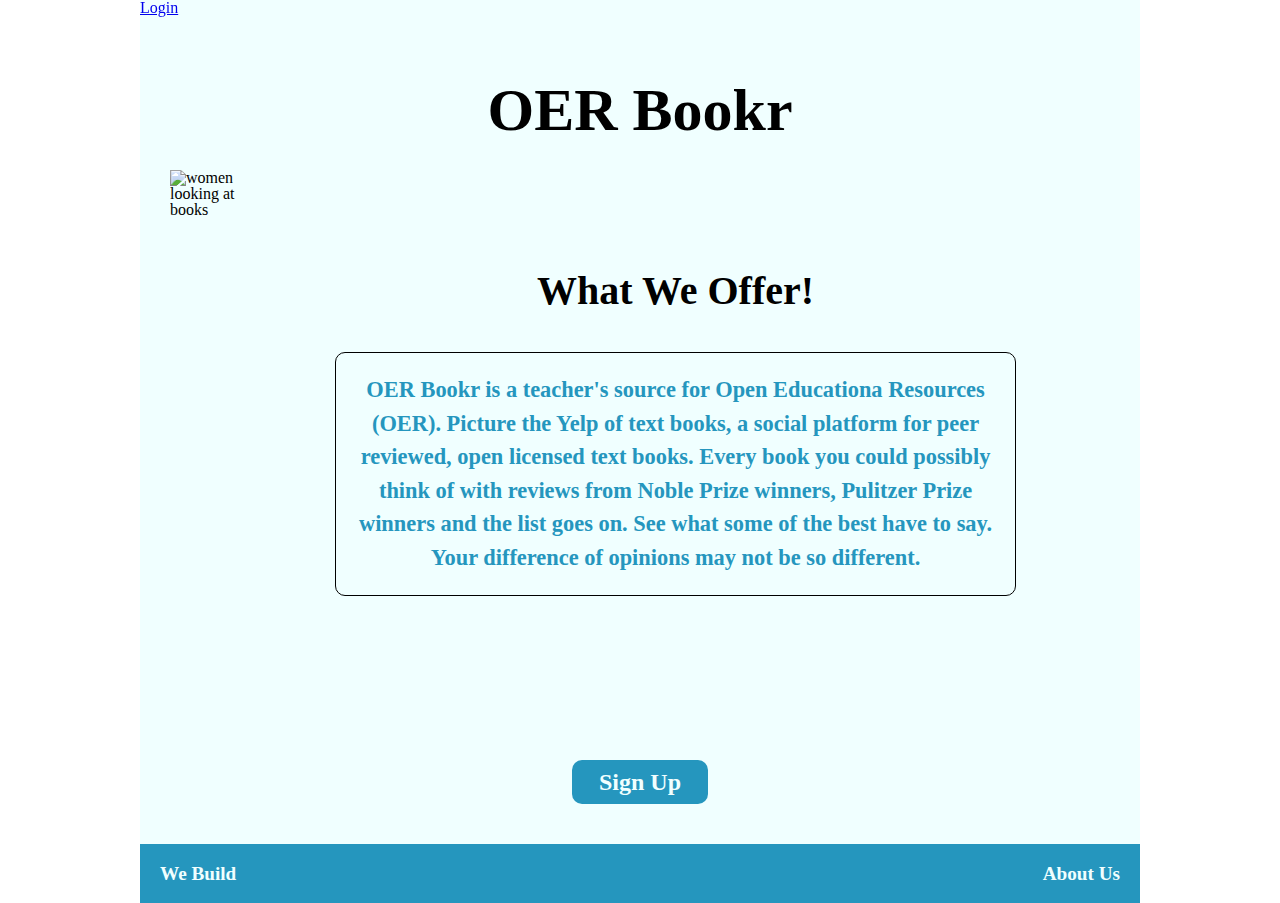
==== index.html @ d89cefd3 "changed h1 name" ====
<!DOCTYPE html>

<html>
  <head>
    <title>OER for Teachers</title>
    <meta name="viewport" content="width=device-width, initial-scale=1.0" />
    <link rel="stylesheet" href="/index.css" />
    <script src="./index.js" async></script>
  </head>
  <body>
    <div class="container">
      <header>
          <a href="https://determined-leakey-71b016.netlify.com/">Login</a>
      </header>

      <section class="topsection">
        <div>
          <h1>OER Bookr</h1>
        </div>
        <div class="content">
          <img class="logo" src="images/womenInLibrary.jpg" alt="women looking at books" />
          <div>
            <h2>What We Offer!</h2>
            <p>
                OER Bookr is a teacher's source for Open Educationa Resources
                (OER). Picture the Yelp of text books, a social platform for peer
                reviewed, open licensed text books. Every book you could possibly think of with reviews from Noble Prize winners, Pulitzer Prize winners and the list goes on. See what some of
                the best have to say. Your difference of opinions may not be so
                different.
            </p>
          </div>
        </div>
      </section>

      <div class="login">
        <a href="https://determined-leakey-71b016.netlify.com/">Sign Up</a>
      </div>

      <footer>
        <p>We Build</p>
        <a href="about.html">About Us</a>
      </footer>
    </div>
  </body>
</html>
---- index.css ----
/* Styles */
/* http://meyerweb.com/eric/tools/css/reset/ 
   v2.0 | 20110126
   License: none (public domain)
*/

html, body, div, span, applet, object, iframe,
h1, h2, h3, h4, h5, h6, p, blockquote, pre,
a, abbr, acronym, address, big, cite, code,
del, dfn, em, img, ins, kbd, q, s, samp,
small, strike, strong, sub, sup, tt, var,
b, u, i, center,
dl, dt, dd, ol, ul, li,
fieldset, form, label, legend,
table, caption, tbody, tfoot, thead, tr, th, td,
article, aside, canvas, details, embed, 
figure, figcaption, footer, header, hgroup, 
menu, nav, output, ruby, section, summary,
time, mark, audio, video {
	margin: 0;
	padding: 0;
	border: 0;
	font-size: 100%;
	font: inherit;
	vertical-align: baseline;
}
/* HTML5 display-role reset for older browsers */
article, aside, details, figcaption, figure, 
footer, header, hgroup, menu, nav, section {
	display: block;
}
body {
	line-height: 1;
}
ol, ul {
	list-style: none;
}
blockquote, q {
	quotes: none;
}
blockquote:before, blockquote:after,
q:before, q:after {
	content: '';
	content: none;
}
table {
	border-collapse: collapse;
	border-spacing: 0;
}

* {
  box-sizing: border-box;
  font-family: 'Oswald', sans-serif;
}
body {
  background: url(/images/booksReader.jpg);
  background-size: cover;
}

/* Landing page */

.container {
  width: 1000px;
  margin: 0 auto;
  background: #f0ffff;
}
header {
  width: 1000px;
  background: #f0ffff;
  position: fixed;
  z-index: 1;
}
.menu {
  display: flex;
  justify-content: center;
  background: #2596be;
}
.menu a {
  color: #f0ffff;
  text-decoration: none;
  font-size: 2rem;
  padding: 1.5% 0;
}
.container h1 {
  padding-top: 8%;
  text-align: center;
  font-size: 3.75rem;
  font-weight: bold;
}
.logo {
  width: 65%;
}
.content {
  display: flex;
  padding: 3%;
}
.content img {
  width: 40%;
}
.content div {
  padding: 10%;
}
.content div h2 {
  padding: 1%;
  font-size: 2.5rem;
  font-weight: bold;
  text-align: center;
  margin-bottom: 5%;
}
.content p {
  text-align: center;
  font-size: 1.4rem;
  font-weight: bold;
  line-height: 1.5;
  color: #2596be;
  border: 1px solid black;
  border-radius: 10px;
  padding: 3%;
}
.login {
  text-align: center;
  margin: 5%;
  font-size: 1.5rem;
  font-weight: bold;
}
.login a {
  color: #f0ffff;
  background: #2596be;
  text-decoration: none;
  border-radius: 10px;
  padding: 1% 3%;
  margin: 0 auto;
}
.login a:hover {
  background: #f0ffff;
  color: #2596be;
  border: 1px solid black;
}
footer {
  background: #2596be;
  padding: 2%;
  display: flex;
  justify-content: space-between;
  font-size: 1.2rem;
}
footer p {
  font-weight: bold;
  color: #f0ffff;
}
footer a {
  text-decoration: none;
  color: #f0ffff;
  font-weight: bold;
}

/* About page */

.contain {
  width: 1000px;
  margin: 0 auto;
  background: #f0ffff;
  opacity: 0.85;
}

.contain h1 {
  text-align: center;
}

.cont {
  display: flex;
  align-items: center;
  height: 87vh;
}

.team {
  display: flex;
  text-align: center;
  flex-direction: column;
  margin: 20px auto;
}

.team h2 {
  padding: 10px;
}

.team img {
  margin: 0 auto;
  width: 70px;
  height: 70px;
}

.team a {
  margin-top: 10px;
  text-decoration: none;
}

.contain footer a {
  padding: 10px;
  margin: 0 20px;
  font-weight: bold;
  color: #43d9b8;
  text-decoration: none;
}

/* media query */

@media (max-width: 748px) {
  /* Landing Page */
  .container {
    width: 100%;
    height: 100vh;
    margin: 0 auto;
  }

  header {
    width: 96%;
    color: black;
  }

  header nav {
    color: #43d9b8;
    text-decoration: none;
    position: fixed;
    top: 0;
    width: 100%;
  }

  .logo {
    margin-left: 70px;
  }

  .content {
    padding: 10px;
  }

  .content p {
    padding: 10px;
  }

  .login {
    margin: 10px;
  }

  .content a {
    border: 1px solid black;
  }

  footer {
    display: flex;
    justify-content: space-around;
    padding: 10px;
    margin-top: 30px;
  }

  /* About page */
  .contain {
    width: 100%;
    margin: 0 auto;
  }

  .contain h1 {
    padding-top: 20px;
  }

  .contain footer {
    background: black;
    display: flex;
  }

  .contain footer a {
    padding: 10px;
    margin: 0 20px;
    font-weight: bold;
    color: #43d9b8;
    text-decoration: none;
  }
}
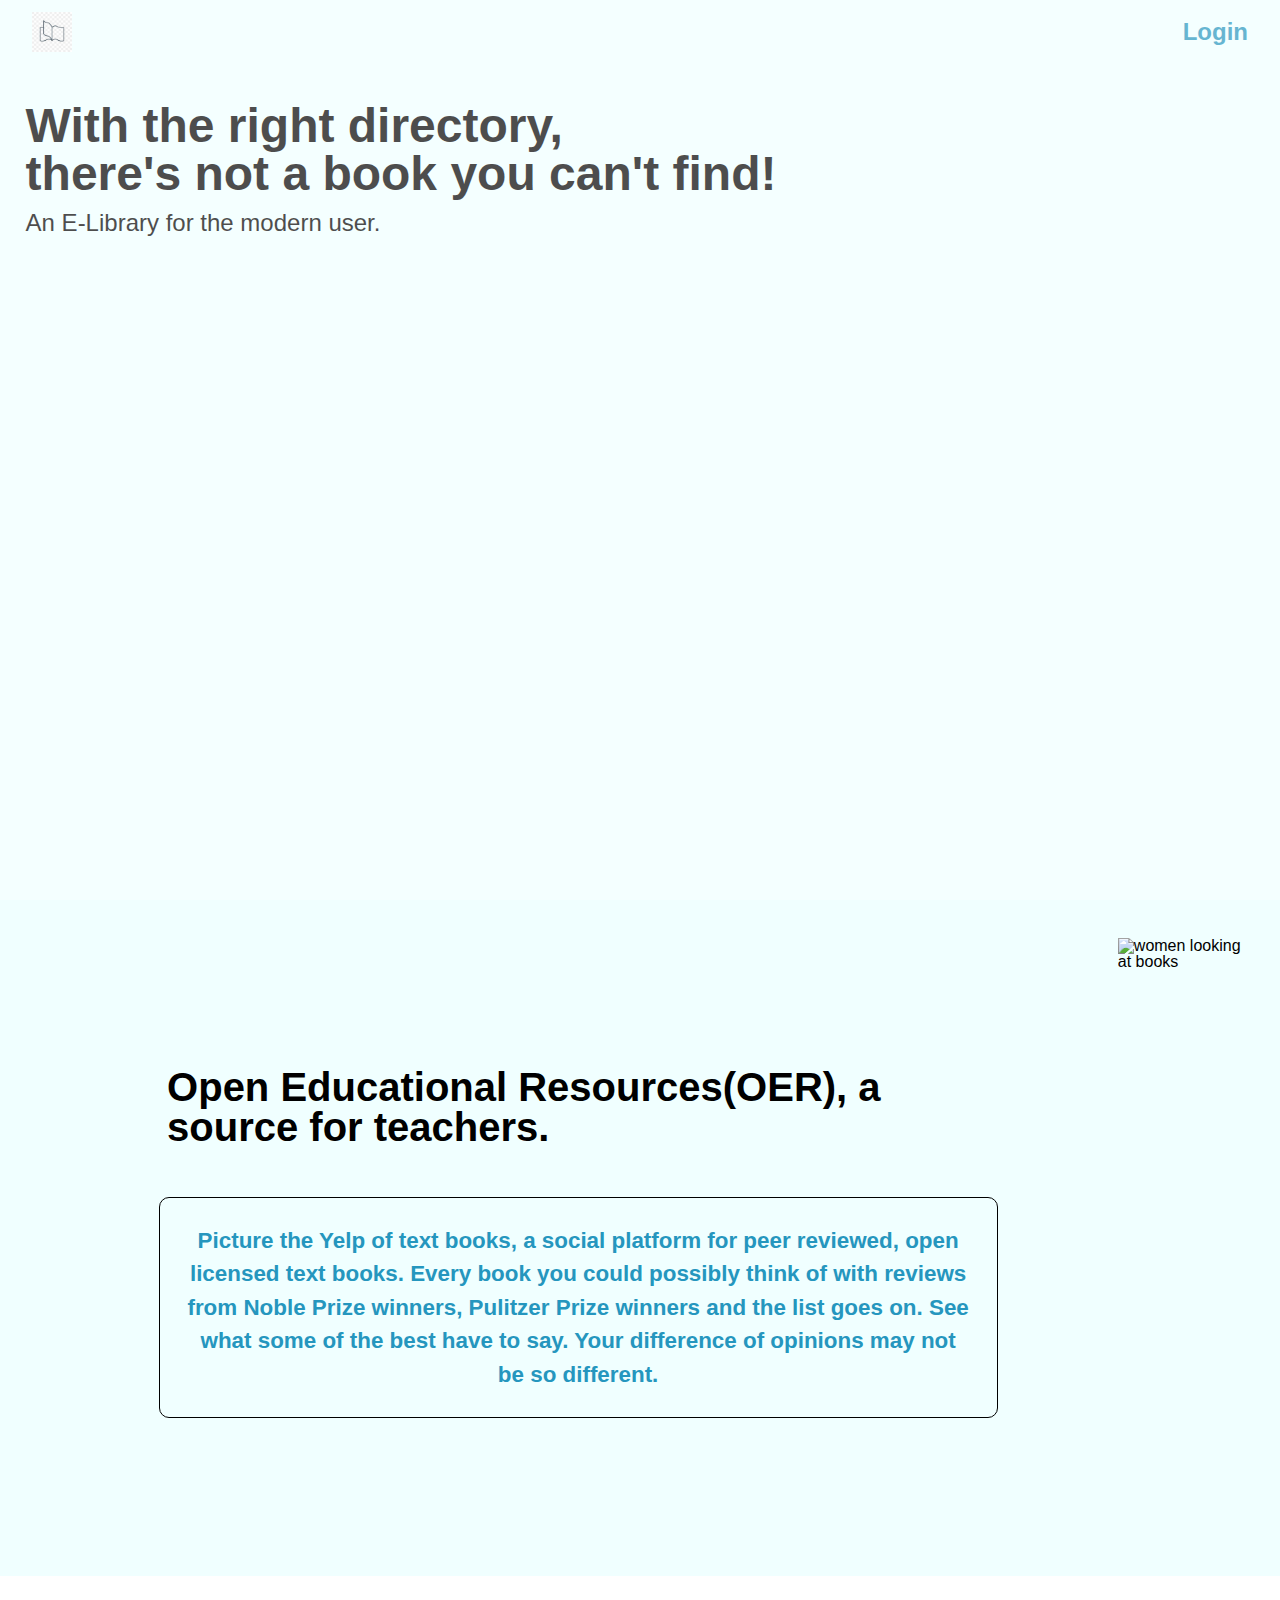
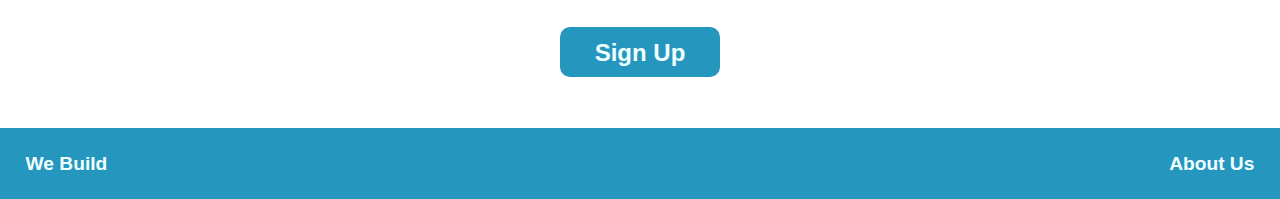
==== commit 1d778c4e: "redesigned nav/header" ====
--- a/index.html
+++ b/index.html
@@ -10,25 +10,36 @@
   <body>
     <div class="container">
       <header>
+        <nav>
+          <img src="/images/bookr.jpeg" alt="pages of a book" />
           <a href="https://determined-leakey-71b016.netlify.com/">Login</a>
+        </nav>
+        <div>
+          <h1>
+            With the right directory,<br />
+            there's not a book you can't find!
+          </h1>
+          <p>An E-Library for the modern user.</p>
+        </div>
       </header>
 
       <section class="topsection">
-        <div>
-          <h1>OER Bookr</h1>
-        </div>
         <div class="content">
-          <img class="logo" src="images/womenInLibrary.jpg" alt="women looking at books" />
           <div>
-            <h2>What We Offer!</h2>
+            <h2>Open Educational Resources(OER), a source for teachers.</h2>
             <p>
-                OER Bookr is a teacher's source for Open Educationa Resources
-                (OER). Picture the Yelp of text books, a social platform for peer
-                reviewed, open licensed text books. Every book you could possibly think of with reviews from Noble Prize winners, Pulitzer Prize winners and the list goes on. See what some of
-                the best have to say. Your difference of opinions may not be so
-                different.
+              Picture the Yelp of text books, a social platform for peer
+              reviewed, open licensed text books. Every book you could possibly
+              think of with reviews from Noble Prize winners, Pulitzer Prize
+              winners and the list goes on. See what some of the best have to
+              say. Your difference of opinions may not be so different.
             </p>
           </div>
+          <img
+            class="logo"
+            src="images/womenInLibrary.jpg"
+            alt="women looking at books"
+          />
         </div>
       </section>
 
--- a/index.css
+++ b/index.css
@@ -4,88 +4,192 @@
    License: none (public domain)
 */
 
-html, body, div, span, applet, object, iframe,
-h1, h2, h3, h4, h5, h6, p, blockquote, pre,
-a, abbr, acronym, address, big, cite, code,
-del, dfn, em, img, ins, kbd, q, s, samp,
-small, strike, strong, sub, sup, tt, var,
-b, u, i, center,
-dl, dt, dd, ol, ul, li,
-fieldset, form, label, legend,
-table, caption, tbody, tfoot, thead, tr, th, td,
-article, aside, canvas, details, embed, 
-figure, figcaption, footer, header, hgroup, 
-menu, nav, output, ruby, section, summary,
-time, mark, audio, video {
-	margin: 0;
-	padding: 0;
-	border: 0;
-	font-size: 100%;
-	font: inherit;
-	vertical-align: baseline;
+html,
+body,
+div,
+span,
+applet,
+object,
+iframe,
+h1,
+h2,
+h3,
+h4,
+h5,
+h6,
+p,
+blockquote,
+pre,
+a,
+abbr,
+acronym,
+address,
+big,
+cite,
+code,
+del,
+dfn,
+em,
+img,
+ins,
+kbd,
+q,
+s,
+samp,
+small,
+strike,
+strong,
+sub,
+sup,
+tt,
+var,
+b,
+u,
+i,
+center,
+dl,
+dt,
+dd,
+ol,
+ul,
+li,
+fieldset,
+form,
+label,
+legend,
+table,
+caption,
+tbody,
+tfoot,
+thead,
+tr,
+th,
+td,
+article,
+aside,
+canvas,
+details,
+embed,
+figure,
+figcaption,
+footer,
+header,
+hgroup,
+menu,
+nav,
+output,
+ruby,
+section,
+summary,
+time,
+mark,
+audio,
+video {
+  margin: 0;
+  padding: 0;
+  border: 0;
+  font-size: 100%;
+  font: inherit;
+  vertical-align: baseline;
 }
 /* HTML5 display-role reset for older browsers */
-article, aside, details, figcaption, figure, 
-footer, header, hgroup, menu, nav, section {
-	display: block;
+article,
+aside,
+details,
+figcaption,
+figure,
+footer,
+header,
+hgroup,
+menu,
+nav,
+section {
+  display: block;
 }
 body {
-	line-height: 1;
-}
-ol, ul {
-	list-style: none;
-}
-blockquote, q {
-	quotes: none;
-}
-blockquote:before, blockquote:after,
-q:before, q:after {
-	content: '';
-	content: none;
+  line-height: 1;
+}
+ol,
+ul {
+  list-style: none;
+}
+blockquote,
+q {
+  quotes: none;
+}
+blockquote:before,
+blockquote:after,
+q:before,
+q:after {
+  content: "";
+  content: none;
 }
 table {
-	border-collapse: collapse;
-	border-spacing: 0;
+  border-collapse: collapse;
+  border-spacing: 0;
 }
 
 * {
   box-sizing: border-box;
-  font-family: 'Oswald', sans-serif;
 }
 body {
   background: url(/images/booksReader.jpg);
   background-size: cover;
+  /* Hides scrollbar */
+  -ms-overflow-style: none; /* IE and Edge */
+  scrollbar-width: none; /* Firefox */
+  font-family: "Oswald", sans-serif;
+}
+/* Hides scrollbar for Chrome/Safari/Edge */
+body::-webkit-scrollbar {
+  display: none;
 }
 
 /* Landing page */
 
 .container {
-  width: 1000px;
-  margin: 0 auto;
+  margin: 0 auto;
+}
+header {
+  height: 100vh;
   background: #f0ffff;
-}
-header {
-  width: 1000px;
-  background: #f0ffff;
+  opacity: 0.7;
+}
+header nav {
+  display: flex;
+  justify-content: space-between;
+  align-items: center;
+  width: 100%;
+  height: 4rem;
+  padding: 0 2rem;
   position: fixed;
   z-index: 1;
-}
-.menu {
-  display: flex;
-  justify-content: center;
-  background: #2596be;
-}
-.menu a {
-  color: #f0ffff;
-  text-decoration: none;
-  font-size: 2rem;
+  background-color: #f0ffff;
+}
+header h1 {
+  font-size: 3rem;
+  font-weight: bold;
+  padding-top: 8%;
+  padding-left: 2%;
+}
+header p {
+  font-size: 1.5rem;
+  padding-top: 1%;
+  padding-left: 2%;
+}
+header nav img {
+  height: 40px;
+}
+header nav a {
+  color: #2596be;
+  text-decoration: none;
+  font-size: 1.5rem;
   padding: 1.5% 0;
-}
-.container h1 {
-  padding-top: 8%;
-  text-align: center;
-  font-size: 3.75rem;
-  font-weight: bold;
+  font-weight: bold;
+}
+/* Top Section */
+.topsection {
+  background: #f0ffff;
 }
 .logo {
   width: 65%;
@@ -104,7 +208,6 @@
   padding: 1%;
   font-size: 2.5rem;
   font-weight: bold;
-  text-align: center;
   margin-bottom: 5%;
 }
 .content p {
@@ -159,119 +262,107 @@
   width: 1000px;
   margin: 0 auto;
   background: #f0ffff;
-  opacity: 0.85;
-}
-
+}
 .contain h1 {
   text-align: center;
-}
-
+  color: #f0ffff;
+  font-size: 2rem;
+  font-weight: bold;
+  padding: 1.5% 0;
+}
 .cont {
   display: flex;
   align-items: center;
-  height: 87vh;
-}
-
+  height: 91vh;
+}
 .team {
   display: flex;
   text-align: center;
   flex-direction: column;
-  margin: 20px auto;
-}
-
+  margin: 0 auto;
+}
 .team h2 {
-  padding: 10px;
-}
-
+  margin-bottom: 10%;
+  font-weight: bold;
+}
 .team img {
   margin: 0 auto;
-  width: 70px;
-  height: 70px;
-}
-
+  width: 30%;
+  height: 30%;
+}
+.team h3 {
+  margin-top: 7%;
+  font-weight: bold;
+  color: #2596be;
+}
 .team a {
-  margin-top: 10px;
-  text-decoration: none;
-}
-
+  margin: 5% auto;
+  padding: 2% 4%;
+  color: black;
+  background-color: #2596be;
+  border-radius: 10px;
+  width: 30%;
+  text-decoration: none;
+  font-weight: bold;
+}
+.team a:hover {
+  color: #2596be;
+  background-color: black;
+}
 .contain footer a {
-  padding: 10px;
-  margin: 0 20px;
-  font-weight: bold;
-  color: #43d9b8;
+  font-weight: bold;
+  color: #f0ffff;
   text-decoration: none;
 }
 
 /* media query */
 
-@media (max-width: 748px) {
+@media (max-width: 500px) {
   /* Landing Page */
+
   .container {
     width: 100%;
-    height: 100vh;
     margin: 0 auto;
   }
-
   header {
-    width: 96%;
-    color: black;
-  }
-
-  header nav {
-    color: #43d9b8;
-    text-decoration: none;
-    position: fixed;
-    top: 0;
     width: 100%;
   }
-
+  .topsection h1 {
+    padding-top: 15%;
+  }
+  .content {
+    display: flex;
+    flex-wrap: wrap;
+    padding: 5%;
+  }
   .logo {
-    margin-left: 70px;
-  }
-
-  .content {
-    padding: 10px;
-  }
-
-  .content p {
-    padding: 10px;
-  }
-
-  .login {
-    margin: 10px;
-  }
-
-  .content a {
-    border: 1px solid black;
-  }
-
+    margin: 0 auto;
+  }
   footer {
     display: flex;
-    justify-content: space-around;
-    padding: 10px;
-    margin-top: 30px;
+    justify-content: space-between;
   }
 
   /* About page */
+
   .contain {
     width: 100%;
     margin: 0 auto;
   }
-
-  .contain h1 {
-    padding-top: 20px;
-  }
-
-  .contain footer {
-    background: black;
+  .contain header {
+    width: 100%;
+  }
+  .cont {
     display: flex;
-  }
-
+    flex-wrap: wrap;
+    padding-top: 15%;
+  }
+  .team {
+    width: 45%;
+    height: 45%;
+  }
   .contain footer a {
     padding: 10px;
-    margin: 0 20px;
     font-weight: bold;
-    color: #43d9b8;
-    text-decoration: none;
-  }
-}
+  }
+}
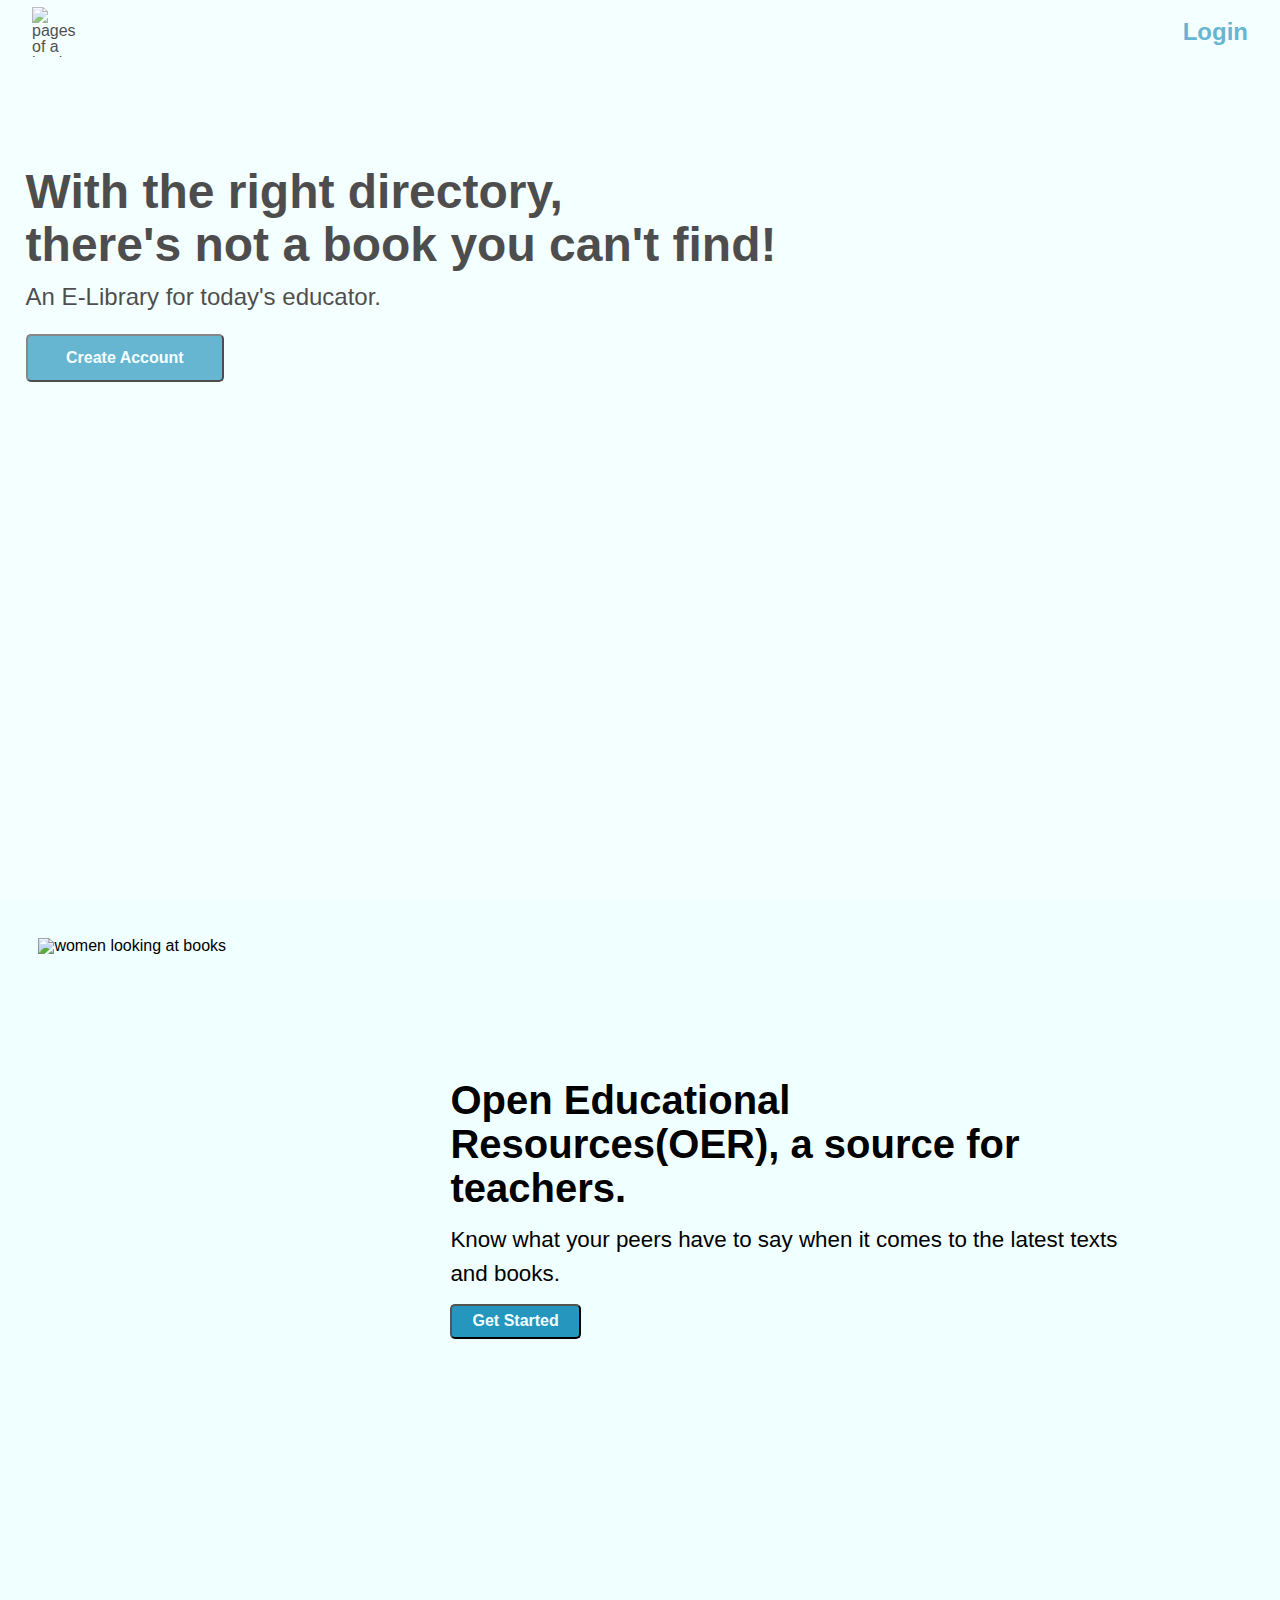
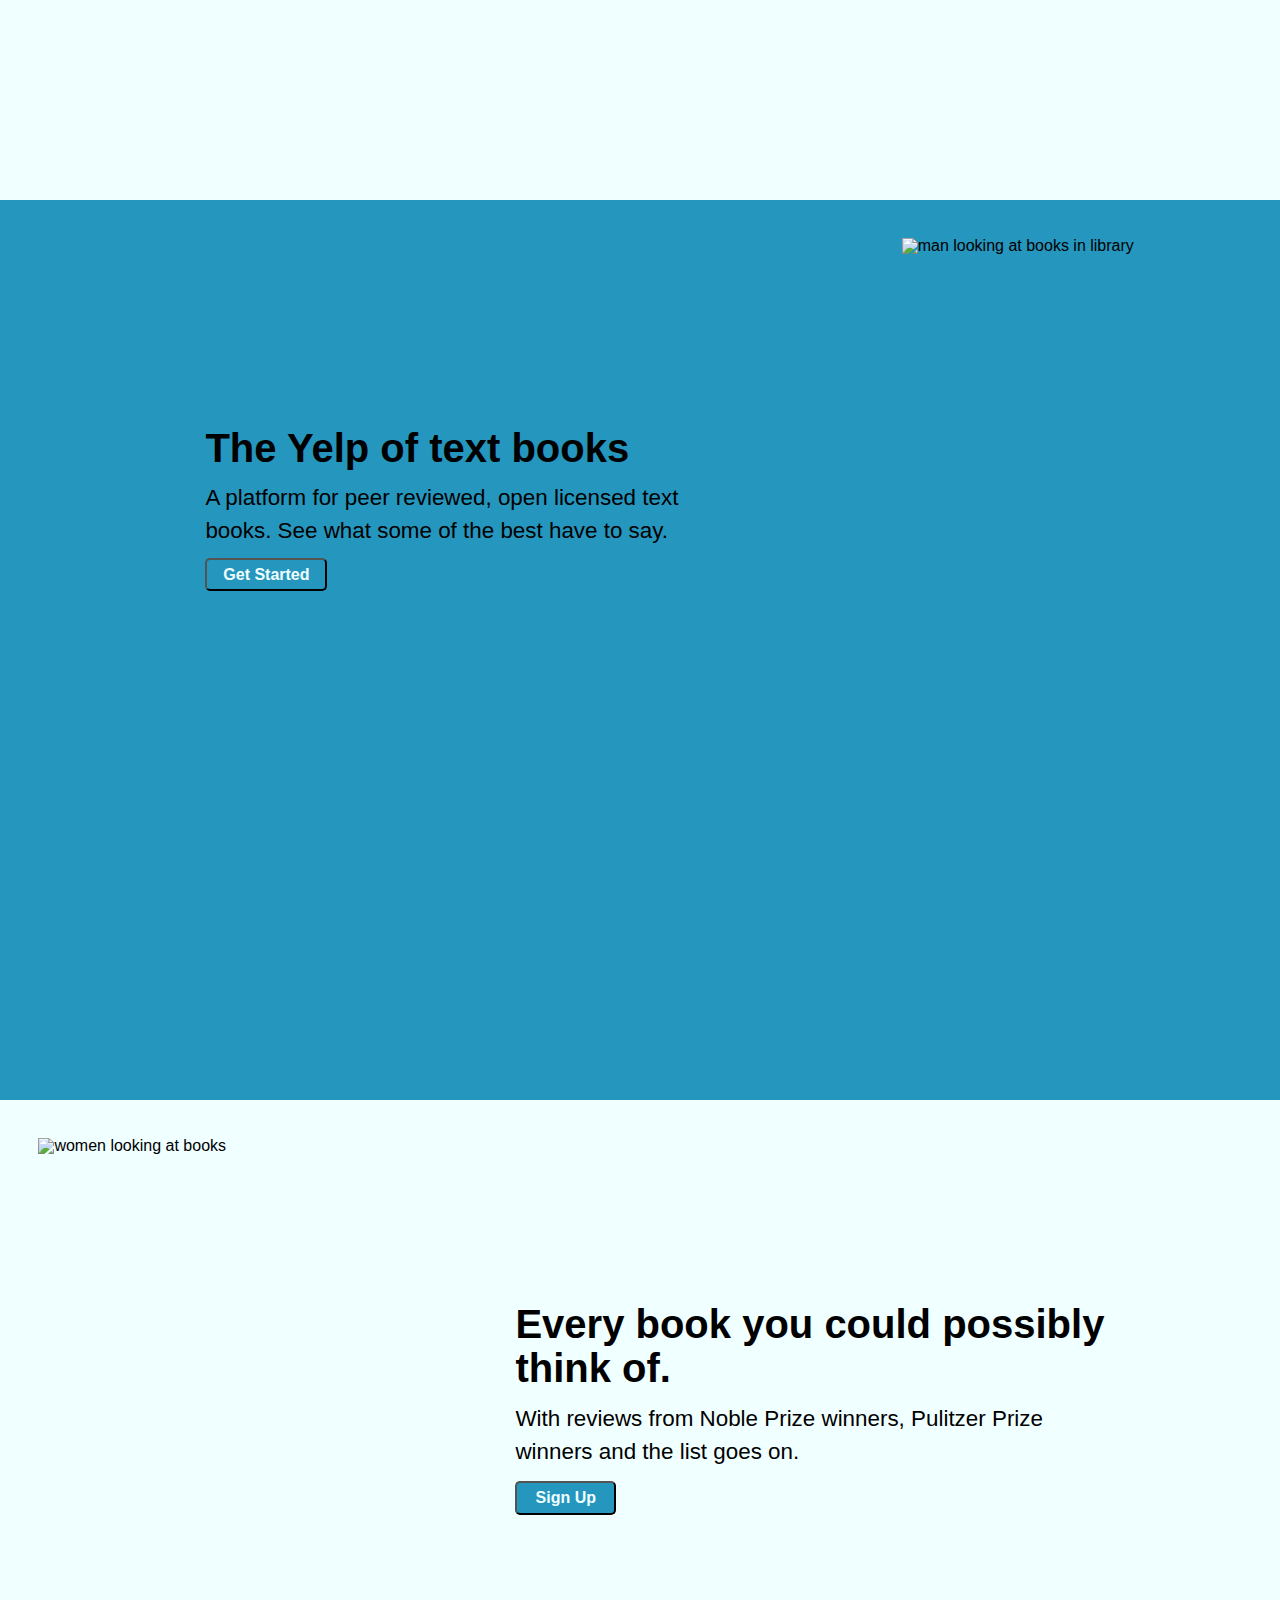
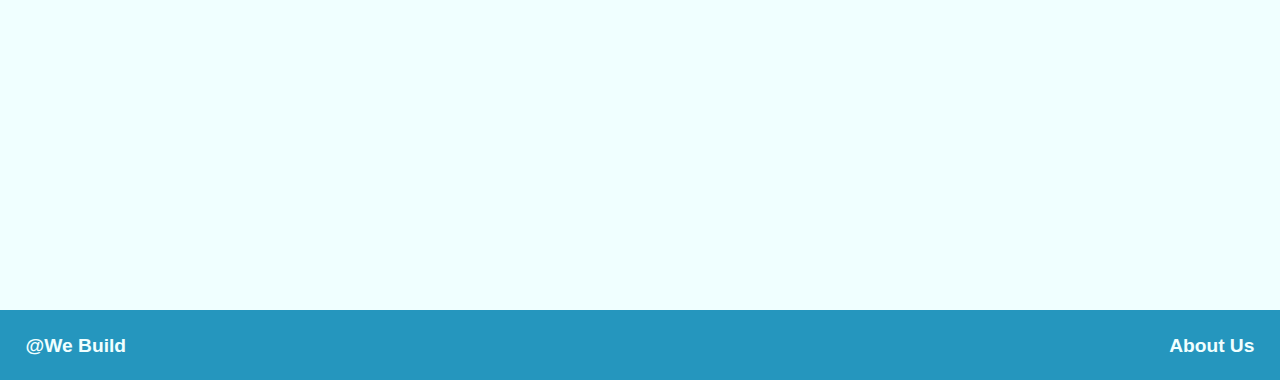
==== commit cfbb0939: "formatted mobile version" ====
--- a/index.html
+++ b/index.html
@@ -4,6 +4,11 @@
   <head>
     <title>OER for Teachers</title>
     <meta name="viewport" content="width=device-width, initial-scale=1.0" />
+    <link
+      rel="shortcut icon"
+      type="image/png"
+      href="/images/Black logo - no background.png"
+    />
     <link rel="stylesheet" href="/index.css" />
     <script src="./index.js" async></script>
   </head>
@@ -11,7 +16,10 @@
     <div class="container">
       <header>
         <nav>
-          <img src="/images/bookr.jpeg" alt="pages of a book" />
+          <img
+            src="/images/Black logo - no background.png"
+            alt="pages of a book"
+          />
           <a href="https://determined-leakey-71b016.netlify.com/">Login</a>
         </nav>
         <div>
@@ -19,36 +27,79 @@
             With the right directory,<br />
             there's not a book you can't find!
           </h1>
-          <p>An E-Library for the modern user.</p>
+          <p>An E-Library for today's educator.</p>
+          <button class="ctaBtn">Create Account</button>
         </div>
       </header>
 
-      <section class="topsection">
+      <section class="top-section">
         <div class="content">
+          <img
+            class="libImg"
+            src="images/library3.jpg"
+            alt="women looking at books"
+          />
           <div>
             <h2>Open Educational Resources(OER), a source for teachers.</h2>
             <p>
-              Picture the Yelp of text books, a social platform for peer
-              reviewed, open licensed text books. Every book you could possibly
-              think of with reviews from Noble Prize winners, Pulitzer Prize
-              winners and the list goes on. See what some of the best have to
-              say. Your difference of opinions may not be so different.
+              Know what your peers have to say when it comes to the latest texts
+              and books.
             </p>
+            <button class="ctaBtn2">
+              <a href="https://determined-leakey-71b016.netlify.com/"
+                >Get Started</a
+              >
+            </button>
+          </div>
+        </div>
+      </section>
+
+      <section class="mid-section">
+        <div class="content2">
+          <div>
+            <h2>The Yelp of text books</h2>
+            <p>
+              A platform for peer reviewed, open licensed text books. See what
+              some of the best have to say.
+            </p>
+            <button class="ctaBtn3">
+              <a href="https://determined-leakey-71b016.netlify.com/"
+                >Get Started</a
+              >
+            </button>
           </div>
           <img
-            class="logo"
-            src="images/womenInLibrary.jpg"
-            alt="women looking at books"
+            class="libImg2"
+            src="/images/library4.jpg"
+            alt="man looking at books in library"
           />
         </div>
       </section>
 
-      <div class="login">
-        <a href="https://determined-leakey-71b016.netlify.com/">Sign Up</a>
-      </div>
+      <section class="bottom-section">
+        <div class="content3">
+          <img
+            class="libImg"
+            src="images/woman2inLibrary.jpg"
+            alt="women looking at books"
+          />
+          <div>
+            <h2>Every book you could possibly think of.</h2>
+            <p>
+              With reviews from Noble Prize winners, Pulitzer Prize winners and
+              the list goes on.
+            </p>
+            <button class="ctaBtn3">
+              <a href="https://determined-leakey-71b016.netlify.com/"
+                >Sign Up</a
+              >
+            </button>
+          </div>
+        </div>
+      </section>
 
       <footer>
-        <p>We Build</p>
+        <p>@We Build</p>
         <a href="about.html">About Us</a>
       </footer>
     </div>
--- a/index.css
+++ b/index.css
@@ -166,79 +166,167 @@
   z-index: 1;
   background-color: #f0ffff;
 }
-header h1 {
+header nav img {
+  border: red;
+  height: 50px;
+  width: 50px;
+}
+header nav a {
+  color: #2596be;
+  text-decoration: none;
+  font-size: 1.5rem;
+  padding: 1.5% 0;
+  font-weight: bold;
+}
+header div {
+  padding-top: 5%;
+}
+header div h1 {
   font-size: 3rem;
   font-weight: bold;
+  line-height: 1.1;
   padding-top: 8%;
   padding-left: 2%;
 }
-header p {
+header div p {
   font-size: 1.5rem;
   padding-top: 1%;
   padding-left: 2%;
 }
-header nav img {
-  height: 40px;
-}
-header nav a {
-  color: #2596be;
-  text-decoration: none;
-  font-size: 1.5rem;
-  padding: 1.5% 0;
-  font-weight: bold;
-}
+.ctaBtn {
+  color: #f0ffff;
+  background: #2596be;
+  border-radius: 5px;
+  font-size: 1rem;
+  font-weight: bold;
+  margin-left: 2%;
+  margin-top: 2%;
+  padding: 1% 3%;
+  opacity: 1;
+}
+
 /* Top Section */
-.topsection {
+
+.top-section {
   background: #f0ffff;
-}
-.logo {
-  width: 65%;
+  height: 100vh;
 }
 .content {
   display: flex;
+  align-items: center;
   padding: 3%;
 }
-.content img {
+.libImg {
   width: 40%;
+  height: 60vh;
 }
 .content div {
   padding: 10%;
 }
 .content div h2 {
-  padding: 1%;
   font-size: 2.5rem;
   font-weight: bold;
-  margin-bottom: 5%;
+  line-height: 1.1;
+  margin-bottom: 2%;
 }
 .content p {
-  text-align: center;
   font-size: 1.4rem;
-  font-weight: bold;
   line-height: 1.5;
-  color: #2596be;
-  border: 1px solid black;
-  border-radius: 10px;
+}
+.ctaBtn2 {
+  color: #f0ffff;
+  background: #2596be;
+  border-radius: 5px;
+  font-size: 1rem;
+  font-weight: bold;
+  padding: 1% 3%;
+  margin-top: 2%;
+}
+.ctaBtn2 a {
+  color: #f0ffff;
+  text-decoration: none;
+}
+
+/* Mid Section */
+
+.mid-section {
+  background-color: #2596be;
+  height: 100vh;
+}
+.content2 {
+  display: flex;
+  align-items: center;
   padding: 3%;
-}
-.login {
-  text-align: center;
-  margin: 5%;
-  font-size: 1.5rem;
-  font-weight: bold;
-}
-.login a {
+  padding-right: 10%;
+}
+.libImg2 {
+  width: 40%;
+  height: 60vh;
+}
+.content2 div {
+  padding: 15%;
+}
+.content2 div h2 {
+  font-size: 2.5rem;
+  font-weight: bold;
+  line-height: 1.1;
+  margin-bottom: 2%;
+}
+.content2 p {
+  font-size: 1.4rem;
+  line-height: 1.5;
+}
+.ctaBtn3 {
   color: #f0ffff;
   background: #2596be;
-  text-decoration: none;
-  border-radius: 10px;
+  border-radius: 5px;
+  font-size: 1rem;
+  font-weight: bold;
+  margin-top: 4%;
+}
+
+/* Bottom Section */
+
+.bottom-section {
+  background-color: #f0ffff;
+  height: 90vh;
+}
+.content3 {
+  display: flex;
+  align-items: center;
+  padding: 3%;
+}
+.libImg {
+  width: 40%;
+  height: 60vh;
+}
+.content3 div {
+  padding: 10%;
+}
+.content3 div h2 {
+  font-size: 2.5rem;
+  font-weight: bold;
+  line-height: 1.1;
+  margin-bottom: 2%;
+}
+.content3 p {
+  font-size: 1.4rem;
+  line-height: 1.5;
+}
+.ctaBtn3 {
+  color: #f0ffff;
+  background: #2596be;
+  border-radius: 5px;
+  font-size: 1rem;
+  font-weight: bold;
   padding: 1% 3%;
-  margin: 0 auto;
-}
-.login a:hover {
-  background: #f0ffff;
-  color: #2596be;
-  border: 1px solid black;
-}
+  margin-top: 2%;
+}
+.ctaBtn3 a {
+  color: #f0ffff;
+  text-decoration: none;
+}
+
 footer {
   background: #2596be;
   padding: 2%;
@@ -258,50 +346,56 @@
 
 /* About page */
 
+.about-header {
+  height: 10vh;
+  background-color: black;
+}
+.about {
+  background-color: #f0ffff;
+  text-align: center;
+}
+.about h2 {
+  font-size: 1.5rem;
+  font-weight: bold;
+  padding-top: 3%;
+}
+.about p {
+  padding-top: 2%;
+}
 .contain {
-  width: 1000px;
-  margin: 0 auto;
+  display: flex;
+  flex-wrap: wrap;
+  justify-content: center;
+  height: 80vh;
+  width: 100%;
   background: #f0ffff;
 }
-.contain h1 {
-  text-align: center;
-  color: #f0ffff;
-  font-size: 2rem;
-  font-weight: bold;
-  padding: 1.5% 0;
-}
-.cont {
-  display: flex;
+.team {
+  display: flex;
+  flex-direction: column;
   align-items: center;
-  height: 91vh;
-}
-.team {
-  display: flex;
-  text-align: center;
-  flex-direction: column;
-  margin: 0 auto;
+  padding-top: 2%;
+  width: 35%;
 }
 .team h2 {
-  margin-bottom: 10%;
+  font-size: 1.2rem;
   font-weight: bold;
 }
 .team img {
-  margin: 0 auto;
-  width: 30%;
-  height: 30%;
+  margin-top: 3%;
+  width: 15%;
 }
 .team h3 {
-  margin-top: 7%;
+  margin-top: 3%;
   font-weight: bold;
   color: #2596be;
 }
 .team a {
-  margin: 5% auto;
+  margin: 3% auto;
   padding: 2% 4%;
   color: black;
   background-color: #2596be;
-  border-radius: 10px;
-  width: 30%;
+  border-radius: 5px;
   text-decoration: none;
   font-weight: bold;
 }
@@ -327,16 +421,22 @@
   header {
     width: 100%;
   }
-  .topsection h1 {
-    padding-top: 15%;
+  header div p {
+    margin-top: 3%;
+  }
+  .ctaBtn {
+    margin-top: 5%;
   }
   .content {
     display: flex;
-    flex-wrap: wrap;
-    padding: 5%;
-  }
-  .logo {
-    margin: 0 auto;
+    flex-direction: column-reverse;
+    padding: 1% 5%;
+    height: 100%;
+  }
+  .content2 {
+    display: flex;
+    flex-direction: column;
+    height: 100%;
   }
   footer {
     display: flex;
@@ -346,13 +446,6 @@
   /* About page */
 
   .contain {
-    width: 100%;
-    margin: 0 auto;
-  }
-  .contain header {
-    width: 100%;
-  }
-  .cont {
     display: flex;
     flex-wrap: wrap;
     padding-top: 15%;
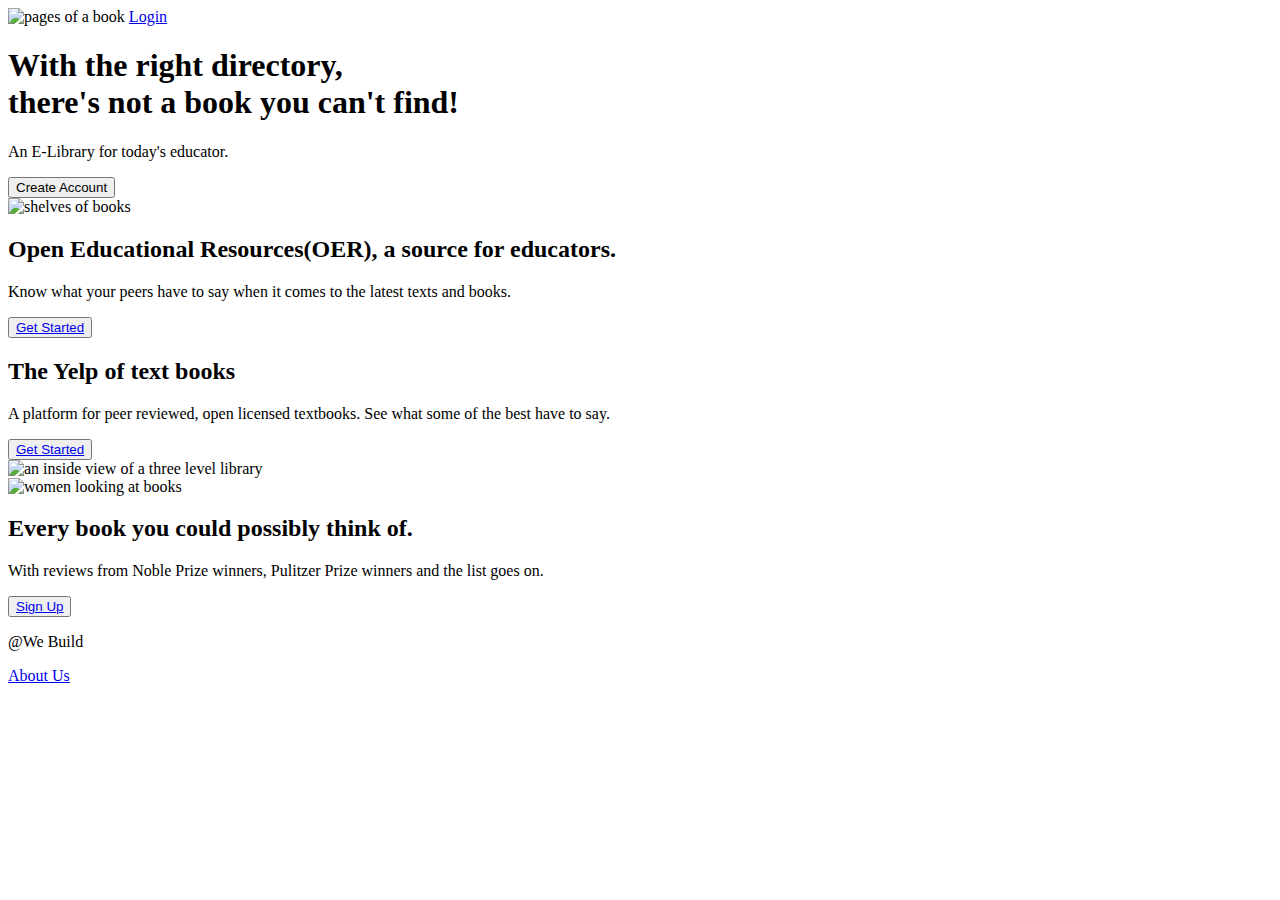
==== commit 1933da81: "Merge branch 'build-week-oer-bookr:master' into master" ====
--- a/index.html
+++ b/index.html
@@ -9,9 +9,10 @@
       type="image/png"
       href="/images/Black logo - no background.png"
     />
-    <link rel="stylesheet" href="/index.css" />
+    <link rel="stylesheet" href="/style.css" />
     <script src="./index.js" async></script>
   </head>
+
   <body>
     <div class="container">
       <header>
@@ -33,14 +34,14 @@
       </header>
 
       <section class="top-section">
-        <div class="content">
+        <div class="section content">
           <img
             class="libImg"
             src="images/library3.jpg"
-            alt="women looking at books"
+            alt="shelves of books"
           />
           <div>
-            <h2>Open Educational Resources(OER), a source for teachers.</h2>
+            <h2>Open Educational Resources(OER), a source for educators.</h2>
             <p>
               Know what your peers have to say when it comes to the latest texts
               and books.
@@ -55,14 +56,14 @@
       </section>
 
       <section class="mid-section">
-        <div class="content2">
+        <div class="section content2">
           <div>
             <h2>The Yelp of text books</h2>
             <p>
-              A platform for peer reviewed, open licensed text books. See what
+              A platform for peer reviewed, open licensed textbooks. See what
               some of the best have to say.
             </p>
-            <button class="ctaBtn3">
+            <button class="ctaBtn2">
               <a href="https://determined-leakey-71b016.netlify.com/"
                 >Get Started</a
               >
@@ -71,13 +72,13 @@
           <img
             class="libImg2"
             src="/images/library4.jpg"
-            alt="man looking at books in library"
+            alt="an inside view of a three level library"
           />
         </div>
       </section>
 
       <section class="bottom-section">
-        <div class="content3">
+        <div class="section content3">
           <img
             class="libImg"
             src="images/woman2inLibrary.jpg"
@@ -89,7 +90,7 @@
               With reviews from Noble Prize winners, Pulitzer Prize winners and
               the list goes on.
             </p>
-            <button class="ctaBtn3">
+            <button class="ctaBtn2">
               <a href="https://determined-leakey-71b016.netlify.com/"
                 >Sign Up</a
               >
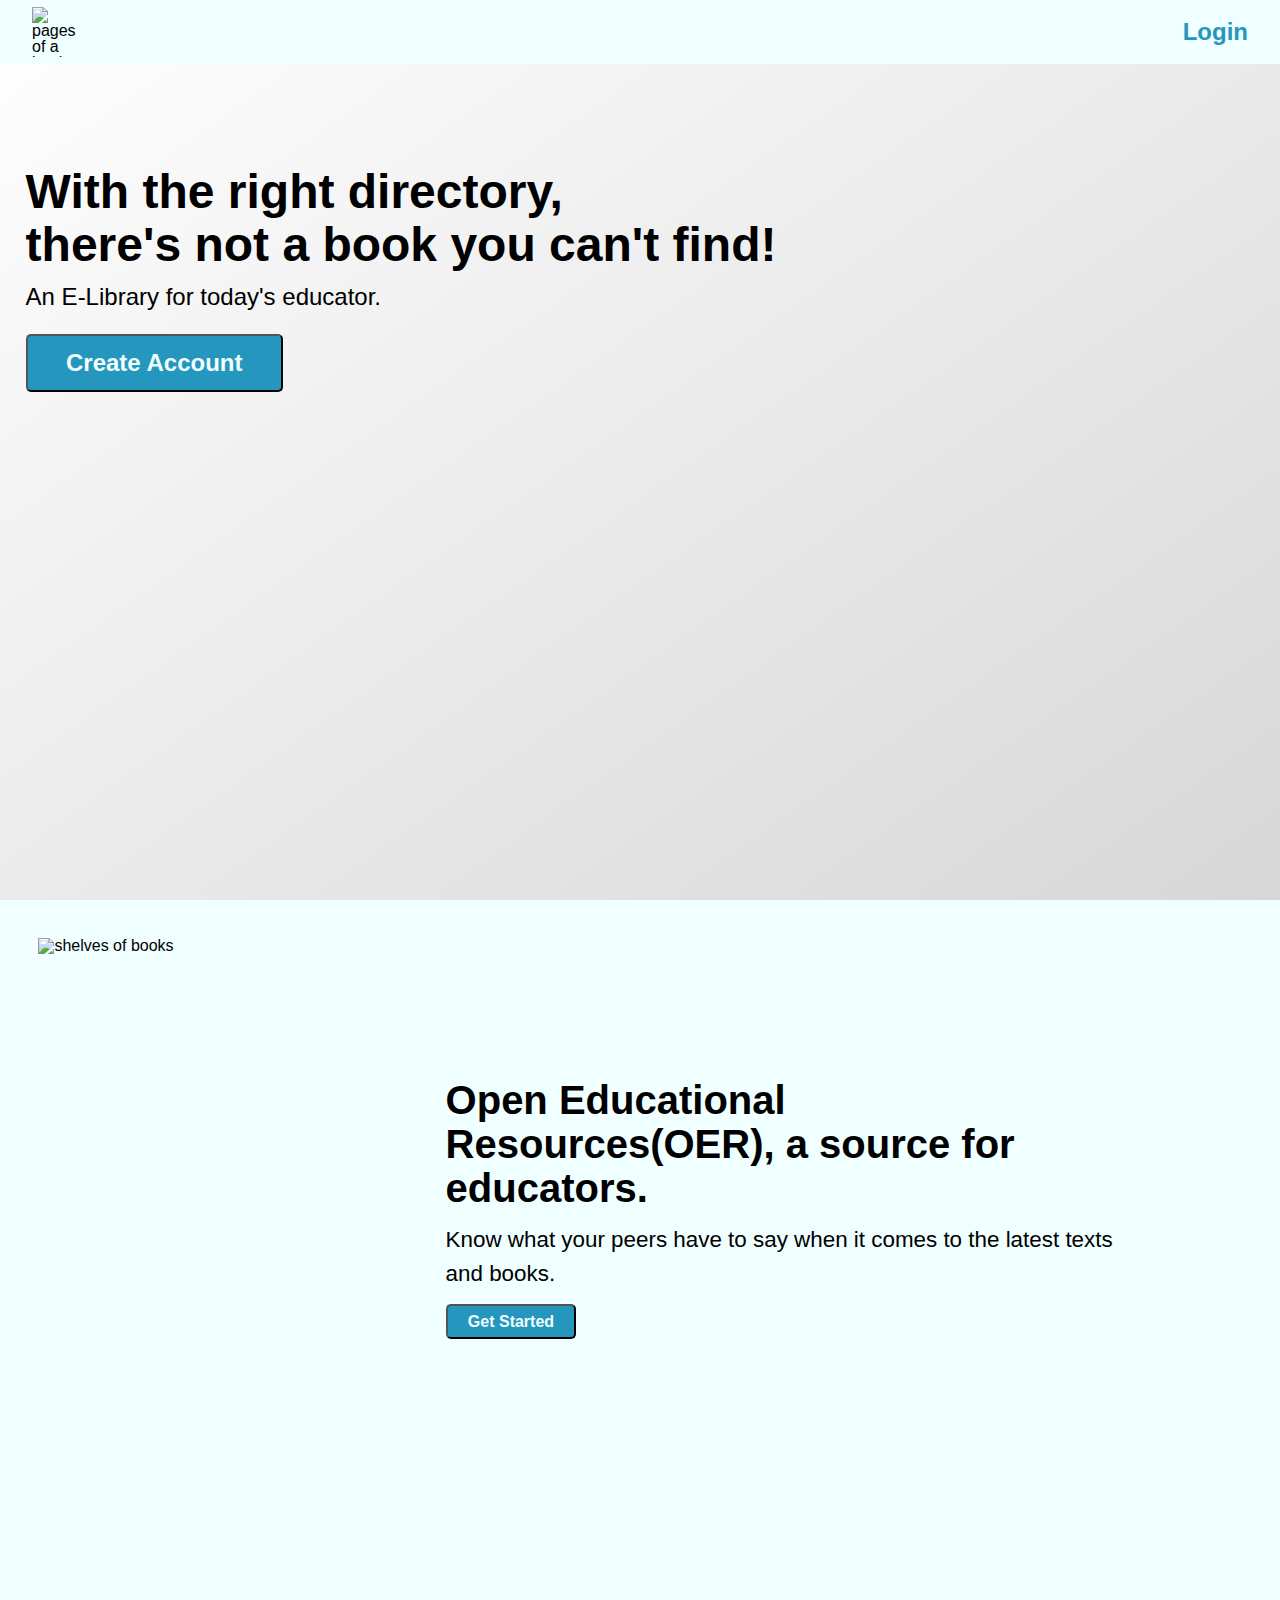
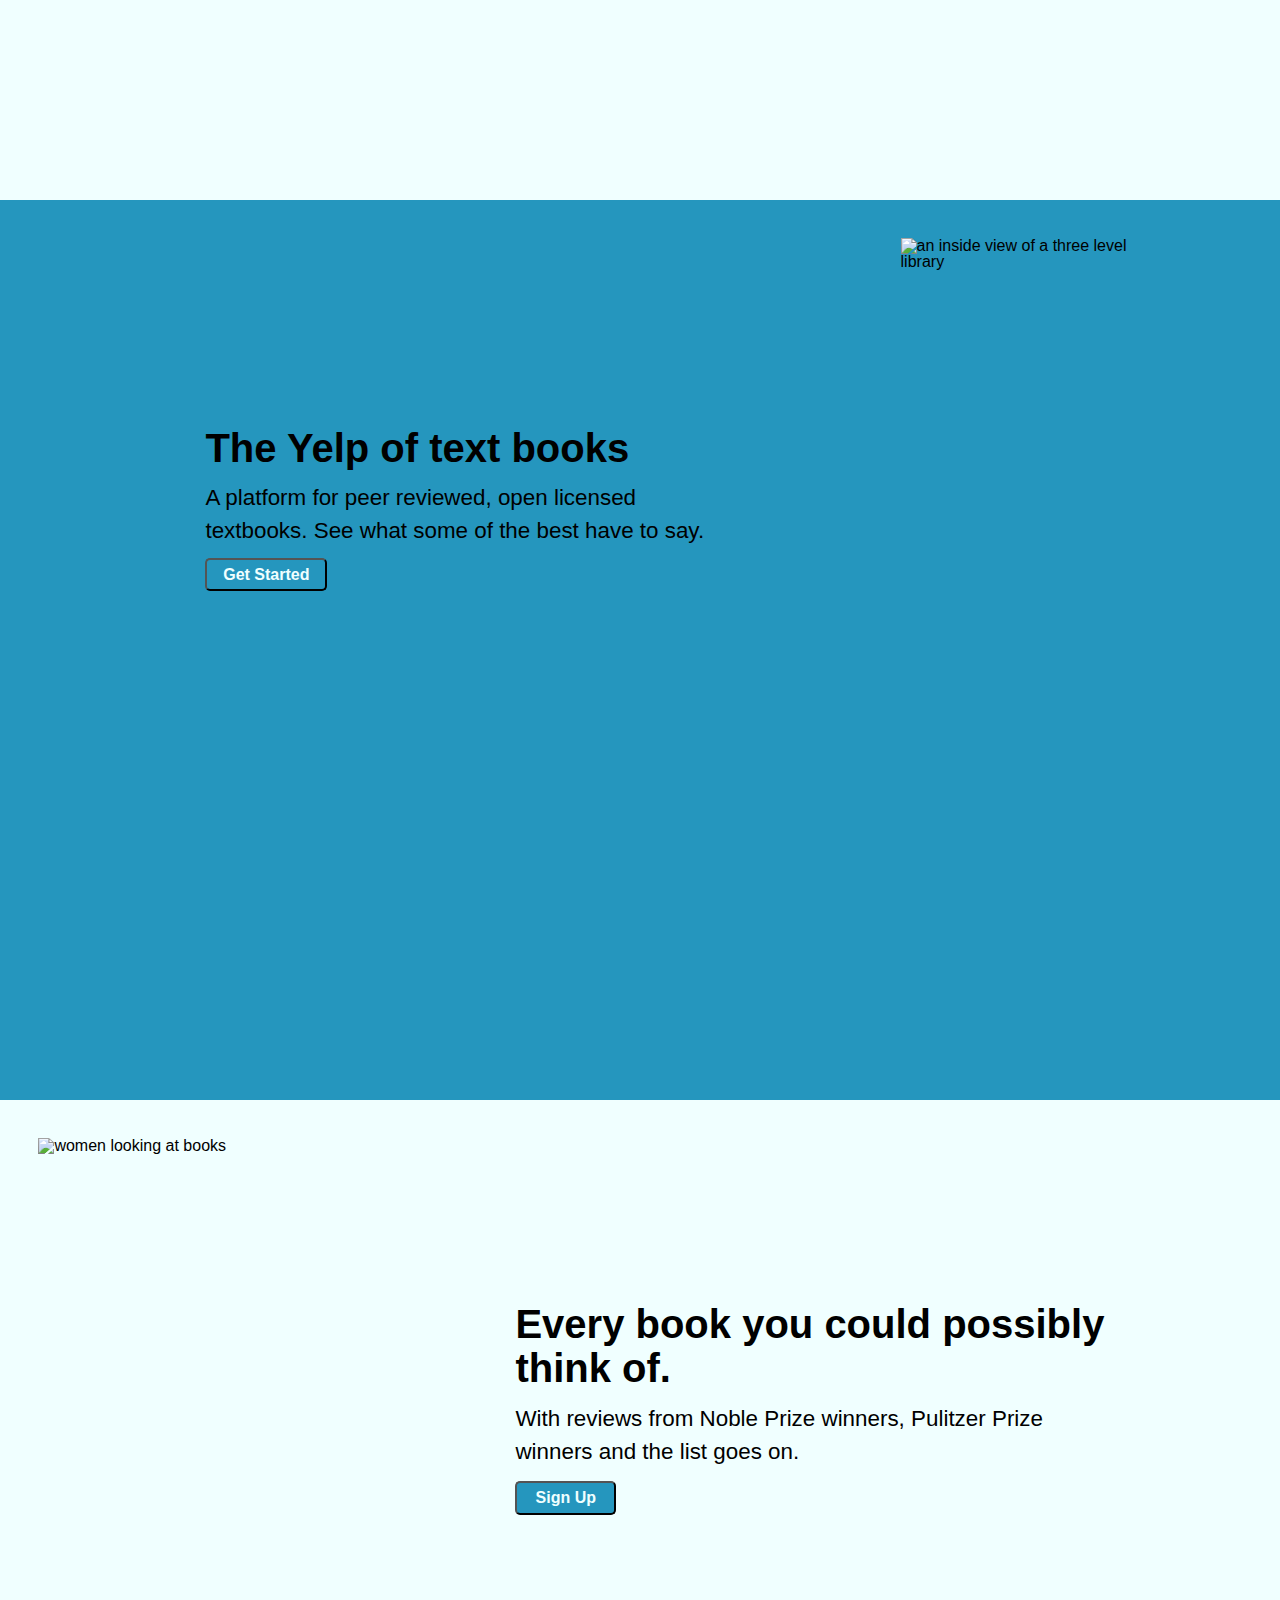
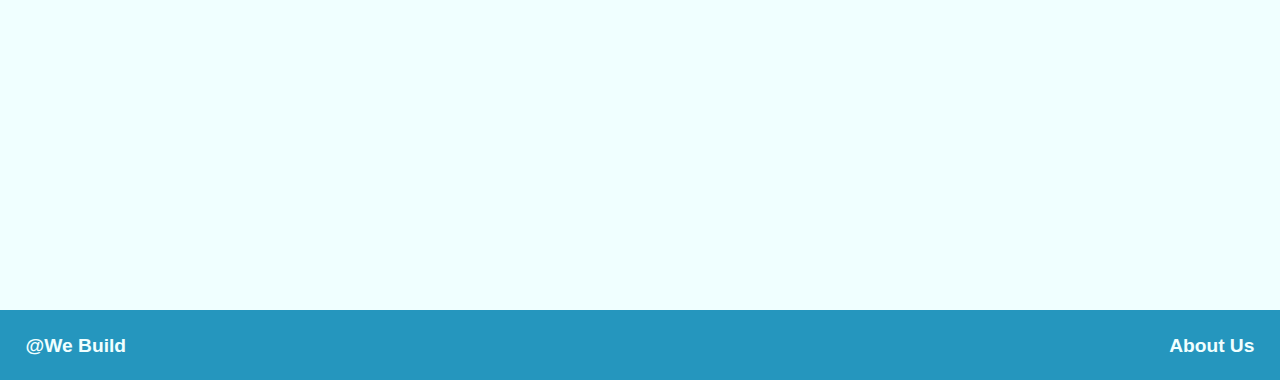
==== commit 79447c5d: "merging files to orgin branch" ====
--- a/index.html
+++ b/index.html
@@ -9,7 +9,7 @@
       type="image/png"
       href="/images/Black logo - no background.png"
     />
-    <link rel="stylesheet" href="/style.css" />
+    <link rel="stylesheet" href="/index.css" />
     <script src="./index.js" async></script>
   </head>
 
--- a/index.css
+++ b/index.css
@@ -0,0 +1,477 @@
+/* Styles */
+/* http://meyerweb.com/eric/tools/css/reset/ 
+   v2.0 | 20110126
+   License: none (public domain)
+*/
+
+html,
+body,
+div,
+span,
+applet,
+object,
+iframe,
+h1,
+h2,
+h3,
+h4,
+h5,
+h6,
+p,
+blockquote,
+pre,
+a,
+abbr,
+acronym,
+address,
+big,
+cite,
+code,
+del,
+dfn,
+em,
+img,
+ins,
+kbd,
+q,
+s,
+samp,
+small,
+strike,
+strong,
+sub,
+sup,
+tt,
+var,
+b,
+u,
+i,
+center,
+dl,
+dt,
+dd,
+ol,
+ul,
+li,
+fieldset,
+form,
+label,
+legend,
+table,
+caption,
+tbody,
+tfoot,
+thead,
+tr,
+th,
+td,
+article,
+aside,
+canvas,
+details,
+embed,
+figure,
+figcaption,
+footer,
+header,
+hgroup,
+menu,
+nav,
+output,
+ruby,
+section,
+summary,
+time,
+mark,
+audio,
+video {
+  margin: 0;
+  padding: 0;
+  border: 0;
+  font-size: 100%;
+  font: inherit;
+  vertical-align: baseline;
+}
+/* HTML5 display-role reset for older browsers */
+article,
+aside,
+details,
+figcaption,
+figure,
+footer,
+header,
+hgroup,
+menu,
+nav,
+section {
+  display: block;
+}
+body {
+  line-height: 1;
+}
+ol,
+ul {
+  list-style: none;
+}
+blockquote,
+q {
+  quotes: none;
+}
+blockquote:before,
+blockquote:after,
+q:before,
+q:after {
+  content: "";
+  content: none;
+}
+table {
+  border-collapse: collapse;
+  border-spacing: 0;
+}
+
+* {
+  box-sizing: border-box;
+}
+body {
+  background: url(/images/booksReader.jpg);
+  background-size: cover;
+  /* Hides scrollbar */
+  -ms-overflow-style: none; /* IE and Edge */
+  scrollbar-width: none; /* Firefox */
+  font-family: "Oswald", sans-serif;
+}
+/* Hides scrollbar for Chrome/Safari/Edge */
+body::-webkit-scrollbar {
+  display: none;
+}
+
+/* Header */
+
+.container {
+  margin: 0 auto;
+}
+header {
+  height: 100vh;
+  background-image: linear-gradient(
+      to right bottom,
+      rgba(255, 255, 255, 0.802),
+      rgba(205, 205, 205, 0.8)
+    ),
+    url("./images/booksReader.jpg");
+  background-size: cover;
+}
+header nav {
+  display: flex;
+  justify-content: space-between;
+  align-items: center;
+  width: 100%;
+  height: 4rem;
+  padding: 0 2rem;
+  position: fixed;
+  z-index: 1;
+  background-color: #f0ffff;
+}
+header nav img {
+  border: red;
+  height: 50px;
+  width: 50px;
+}
+header nav a {
+  color: #2596be;
+  text-decoration: none;
+  font-size: 1.5rem;
+  padding: 1.5% 0;
+  font-weight: bold;
+}
+header div {
+  padding-top: 5%;
+}
+header div h1 {
+  font-size: 3rem;
+  font-weight: bold;
+  line-height: 1.1;
+  padding-top: 8%;
+  padding-left: 2%;
+}
+header div p {
+  font-size: 1.5rem;
+  padding-top: 1%;
+  padding-left: 2%;
+}
+.ctaBtn {
+  color: #f0ffff;
+  background: #2596be;
+  border-radius: 5px;
+  font-size: 1.5rem;
+  font-weight: bold;
+  margin-left: 2%;
+  margin-top: 2%;
+  padding: 1% 3%;
+  cursor: pointer;
+}
+
+/* Top Section */
+
+.top-section {
+  background: #f0ffff;
+  height: 100vh;
+}
+.content {
+  display: flex;
+  align-items: center;
+  padding: 3%;
+}
+.libImg {
+  width: 40%;
+  height: 60vh;
+}
+.content div {
+  padding: 10%;
+}
+.content div h2 {
+  font-size: 2.5rem;
+  font-weight: bold;
+  line-height: 1.1;
+  margin-bottom: 2%;
+}
+.content p {
+  font-size: 1.4rem;
+  line-height: 1.5;
+}
+.ctaBtn2 {
+  color: #f0ffff;
+  background: #2596be;
+  border-radius: 5px;
+  font-size: 1rem;
+  font-weight: bold;
+  padding: 1% 3%;
+  margin-top: 2%;
+}
+.ctaBtn2 a {
+  color: #f0ffff;
+  text-decoration: none;
+}
+
+.hidden-section {
+  opacity: 0;
+  transform: translateY(8rem);
+}
+
+/* Mid Section */
+
+.mid-section {
+  background-color: #2596be;
+  height: 100vh;
+}
+.content2 {
+  display: flex;
+  align-items: center;
+  padding: 3%;
+  padding-right: 10%;
+}
+.libImg2 {
+  width: 40%;
+  height: 60vh;
+}
+.content2 div {
+  padding: 15%;
+}
+.content2 div h2 {
+  font-size: 2.5rem;
+  font-weight: bold;
+  line-height: 1.1;
+  margin-bottom: 2%;
+}
+.content2 p {
+  font-size: 1.4rem;
+  line-height: 1.5;
+}
+
+/* Bottom Section */
+
+.bottom-section {
+  background-color: #f0ffff;
+  height: 90vh;
+}
+.content3 {
+  display: flex;
+  align-items: center;
+  padding: 3%;
+}
+.libImg {
+  width: 40%;
+  height: 60vh;
+}
+.content3 div {
+  padding: 10%;
+}
+.content3 div h2 {
+  font-size: 2.5rem;
+  font-weight: bold;
+  line-height: 1.1;
+  margin-bottom: 2%;
+}
+.content3 p {
+  font-size: 1.4rem;
+  line-height: 1.5;
+}
+.ctaBtn3 {
+  color: #f0ffff;
+  background: #2596be;
+  border-radius: 5px;
+  font-size: 1rem;
+  font-weight: bold;
+  padding: 1% 3%;
+  margin-top: 2%;
+}
+.ctaBtn3 a {
+  color: #f0ffff;
+  text-decoration: none;
+}
+
+footer {
+  background: #2596be;
+  padding: 2%;
+  display: flex;
+  justify-content: space-between;
+  font-size: 1.2rem;
+}
+footer p {
+  font-weight: bold;
+  color: #f0ffff;
+}
+footer a {
+  text-decoration: none;
+  color: #f0ffff;
+  font-weight: bold;
+}
+
+/* About page */
+.aboutContainer {
+  height: 100vh;
+}
+
+.about-header {
+  height: 10vh;
+  background-color: black;
+}
+.about {
+  background-color: #f0ffff;
+  text-align: center;
+}
+.about h2 {
+  font-size: 1.5rem;
+  font-weight: bold;
+  padding-top: 3%;
+}
+.about p {
+  padding-top: 2%;
+  font-style: italic;
+}
+.contain {
+  display: flex;
+  flex-wrap: wrap;
+  justify-content: center;
+  height: 80vh;
+  width: 100%;
+  background: #f0ffff;
+}
+.team {
+  display: flex;
+  flex-direction: column;
+  align-items: center;
+  padding-top: 2%;
+  width: 35%;
+}
+.team h2 {
+  font-size: 1.2rem;
+  font-weight: bold;
+}
+.team img {
+  margin-top: 3%;
+  width: 15%;
+}
+.team h3 {
+  margin-top: 3%;
+  font-weight: bold;
+  color: #2596be;
+}
+.team a {
+  margin: 3% auto;
+  padding: 2% 4%;
+  color: black;
+  background-color: #2596be;
+  border-radius: 5px;
+  text-decoration: none;
+  font-weight: bold;
+}
+.team a:hover {
+  color: #2596be;
+  background-color: black;
+}
+.contain footer a {
+  font-weight: bold;
+  color: #f0ffff;
+  text-decoration: none;
+}
+
+/* media query */
+
+@media (max-width: 500px) {
+  /* Landing Page */
+
+  .container {
+    width: 100%;
+    margin: 0 auto;
+  }
+  header {
+    width: 100%;
+  }
+  header div p {
+    margin-top: 3%;
+  }
+  .ctaBtn {
+    margin-top: 5%;
+  }
+  .top-section {
+    height: 110vh;
+    padding-top: 5%;
+  }
+  .content {
+    display: flex;
+    flex-direction: column-reverse;
+    padding: 15% 5% 1% 5%;
+    height: 100vh;
+  }
+  .mid-section {
+    height: 110vh;
+    padding-bottom: 20%;
+  }
+  .content2 {
+    display: flex;
+    flex-direction: column;
+    height: 100vh;
+  }
+  footer {
+    display: flex;
+    justify-content: space-between;
+    height: 3.5rem;
+    padding-top: 4%;
+  }
+
+  /* About page */
+
+  .contain {
+    display: flex;
+    flex-wrap: wrap;
+    padding-top: 15%;
+  }
+  .team {
+    width: 45%;
+    height: 45%;
+  }
+  .contain footer a {
+    padding: 10px;
+    font-weight: bold;
+  }
+}
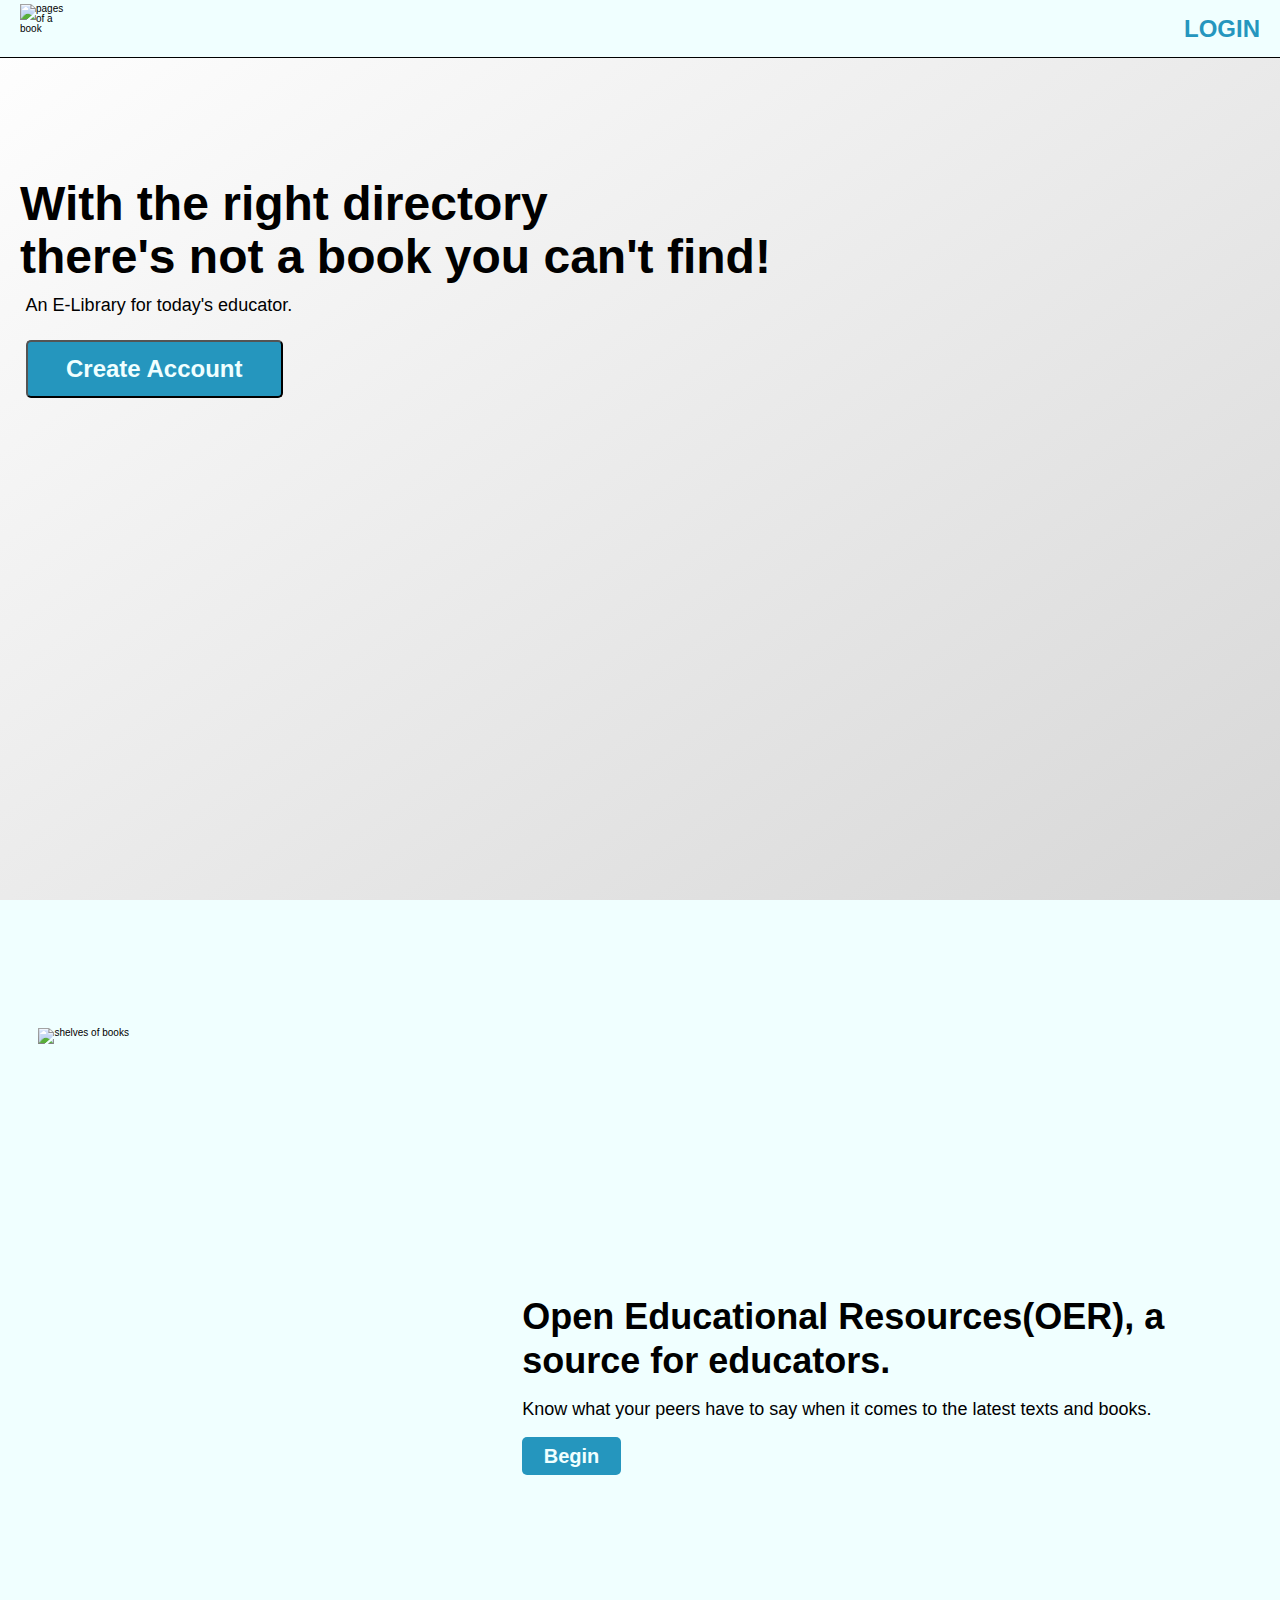
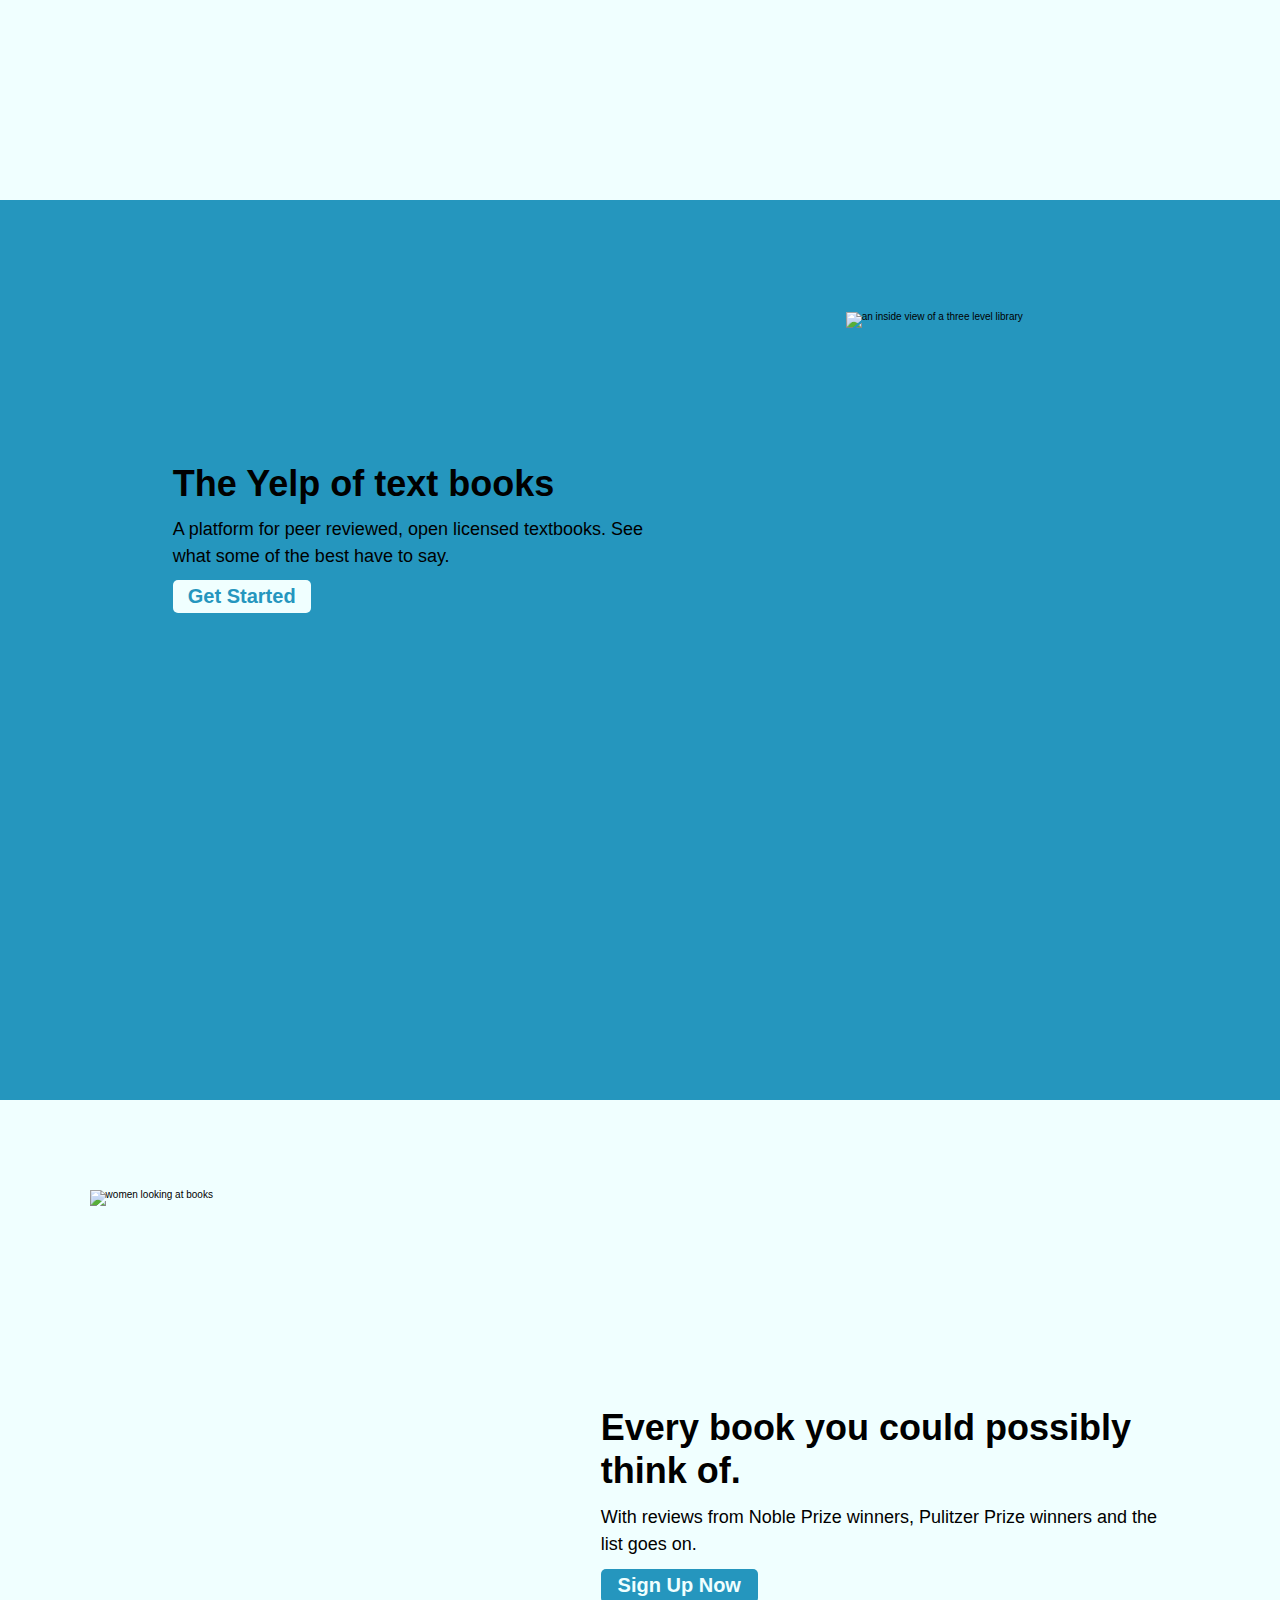
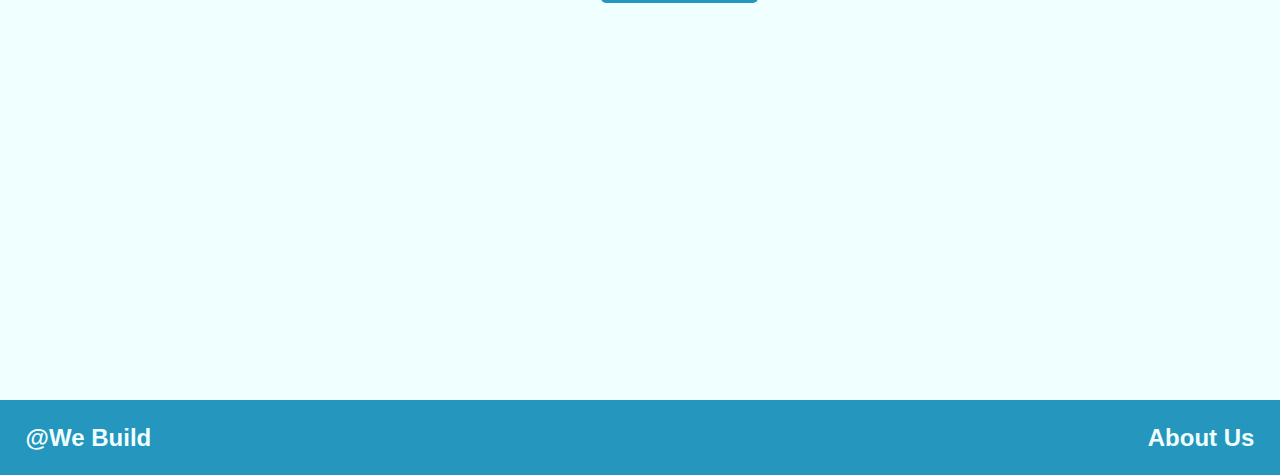
==== commit 5e69c4de: "reformatted view as well as media queries" ====
--- a/index.html
+++ b/index.html
@@ -23,9 +23,9 @@
           />
           <a href="https://determined-leakey-71b016.netlify.com/">Login</a>
         </nav>
-        <div>
+        <div class="mobile-view">
           <h1>
-            With the right directory,<br />
+            With the right directory<br />
             there's not a book you can't find!
           </h1>
           <p>An E-Library for today's educator.</p>
@@ -47,9 +47,7 @@
               and books.
             </p>
             <button class="ctaBtn2">
-              <a href="https://determined-leakey-71b016.netlify.com/"
-                >Get Started</a
-              >
+              <a href="https://determined-leakey-71b016.netlify.com/">Begin</a>
             </button>
           </div>
         </div>
@@ -63,7 +61,7 @@
               A platform for peer reviewed, open licensed textbooks. See what
               some of the best have to say.
             </p>
-            <button class="ctaBtn2">
+            <button class="ctaBtn2 btn-mid">
               <a href="https://determined-leakey-71b016.netlify.com/"
                 >Get Started</a
               >
@@ -90,9 +88,9 @@
               With reviews from Noble Prize winners, Pulitzer Prize winners and
               the list goes on.
             </p>
-            <button class="ctaBtn2">
+            <button class="ctaBtn2 btn-bot">
               <a href="https://determined-leakey-71b016.netlify.com/"
-                >Sign Up</a
+                >Sign Up Now</a
               >
             </button>
           </div>
--- a/index.css
+++ b/index.css
@@ -132,6 +132,11 @@
 * {
   box-sizing: border-box;
 }
+
+html {
+  font-size: 62.5%;
+}
+
 body {
   background: url(/images/booksReader.jpg);
   background-size: cover;
@@ -150,6 +155,7 @@
 .container {
   margin: 0 auto;
 }
+
 header {
   height: 100vh;
   background-image: linear-gradient(
@@ -160,96 +166,118 @@
     url("./images/booksReader.jpg");
   background-size: cover;
 }
+
 header nav {
   display: flex;
   justify-content: space-between;
   align-items: center;
   width: 100%;
-  height: 4rem;
+  height: 5.8rem;
   padding: 0 2rem;
   position: fixed;
   z-index: 1;
   background-color: #f0ffff;
-}
+  border-bottom: 1px solid black;
+}
+
 header nav img {
-  border: red;
-  height: 50px;
-  width: 50px;
-}
+  height: 5rem;
+  width: 5rem;
+}
+
 header nav a {
   color: #2596be;
   text-decoration: none;
-  font-size: 1.5rem;
-  padding: 1.5% 0;
-  font-weight: bold;
-}
+  font-size: 2.4rem;
+  padding: 1.5rem 0;
+  font-weight: bold;
+  text-transform: uppercase;
+}
+
 header div {
-  padding-top: 5%;
-}
+  padding-top: 5rem;
+}
+
 header div h1 {
-  font-size: 3rem;
+  font-size: 4.8rem;
   font-weight: bold;
   line-height: 1.1;
-  padding-top: 8%;
-  padding-left: 2%;
-}
+  padding-top: 10%;
+  padding-left: 2rem;
+}
+
 header div p {
-  font-size: 1.5rem;
+  font-size: 1.8rem;
   padding-top: 1%;
   padding-left: 2%;
 }
+
 .ctaBtn {
-  color: #f0ffff;
-  background: #2596be;
   border-radius: 5px;
-  font-size: 1.5rem;
+  font-size: 2.4rem;
   font-weight: bold;
   margin-left: 2%;
   margin-top: 2%;
   padding: 1% 3%;
   cursor: pointer;
-}
-
-/* Top Section */
+  background: #2596be;
+  color: #f0ffff;
+}
+
+.ctaBtn2 {
+  border-radius: 5px;
+  font-size: 2rem;
+  font-weight: bold;
+  padding: 1% 3%;
+  margin-top: 2%;
+  background: #2596be;
+  color: #f0ffff;
+  border: none;
+  cursor: pointer;
+}
+.ctaBtn2 a {
+  color: #f0ffff;
+  text-decoration: none;
+}
+
+.btn-mid {
+  background-color: #f0ffff;
+}
+
+.btn-mid a {
+  color: #2596be;
+}
+/* SECTION TOP */
 
 .top-section {
   background: #f0ffff;
   height: 100vh;
 }
+
 .content {
   display: flex;
   align-items: center;
+  justify-content: center;
   padding: 3%;
-}
+  padding-top: 10%;
+}
+
 .libImg {
   width: 40%;
-  height: 60vh;
+  height: 50%h;
 }
 .content div {
-  padding: 10%;
+  padding: 7% 0 0 12%;
 }
 .content div h2 {
-  font-size: 2.5rem;
-  font-weight: bold;
-  line-height: 1.1;
+  font-size: 3.6rem;
+  font-weight: bold;
+  line-height: 1.2;
   margin-bottom: 2%;
 }
 .content p {
-  font-size: 1.4rem;
+  font-size: 1.8rem;
   line-height: 1.5;
-}
-.ctaBtn2 {
-  color: #f0ffff;
-  background: #2596be;
-  border-radius: 5px;
-  font-size: 1rem;
-  font-weight: bold;
-  padding: 1% 3%;
-  margin-top: 2%;
-}
-.ctaBtn2 a {
-  color: #f0ffff;
-  text-decoration: none;
 }
 
 .hidden-section {
@@ -257,84 +285,75 @@
   transform: translateY(8rem);
 }
 
-/* Mid Section */
+/* SECTION MID */
 
 .mid-section {
   background-color: #2596be;
   height: 100vh;
 }
+
 .content2 {
   display: flex;
   align-items: center;
-  padding: 3%;
-  padding-right: 10%;
-}
+  padding: 7% 10% 0 0;
+}
+
 .libImg2 {
   width: 40%;
-  height: 60vh;
-}
+  height: 50vh;
+}
+
 .content2 div {
   padding: 15%;
 }
 .content2 div h2 {
-  font-size: 2.5rem;
-  font-weight: bold;
-  line-height: 1.1;
+  font-size: 3.6rem;
+  font-weight: bold;
+  line-height: 1.2;
   margin-bottom: 2%;
 }
 .content2 p {
-  font-size: 1.4rem;
+  font-size: 1.8rem;
   line-height: 1.5;
 }
 
-/* Bottom Section */
+/* SECTION BOTTOM */
 
 .bottom-section {
   background-color: #f0ffff;
-  height: 90vh;
+  height: 100vh;
 }
 .content3 {
   display: flex;
   align-items: center;
-  padding: 3%;
+  padding: 7% 0 0 7%;
 }
 .libImg {
   width: 40%;
-  height: 60vh;
+  height: 70vh;
 }
 .content3 div {
   padding: 10%;
 }
 .content3 div h2 {
-  font-size: 2.5rem;
-  font-weight: bold;
-  line-height: 1.1;
+  font-size: 3.6rem;
+  font-weight: bold;
+  line-height: 1.2;
   margin-bottom: 2%;
 }
 .content3 p {
-  font-size: 1.4rem;
+  font-size: 1.8rem;
   line-height: 1.5;
 }
-.ctaBtn3 {
-  color: #f0ffff;
-  background: #2596be;
-  border-radius: 5px;
-  font-size: 1rem;
-  font-weight: bold;
-  padding: 1% 3%;
-  margin-top: 2%;
-}
-.ctaBtn3 a {
-  color: #f0ffff;
-  text-decoration: none;
-}
+
+/* FOOTER */
 
 footer {
   background: #2596be;
   padding: 2%;
   display: flex;
   justify-content: space-between;
-  font-size: 1.2rem;
+  font-size: 2.4rem;
 }
 footer p {
   font-weight: bold;
@@ -346,10 +365,7 @@
   font-weight: bold;
 }
 
-/* About page */
-.aboutContainer {
-  height: 100vh;
-}
+/* ABOUT PAGE */
 
 .about-header {
   height: 10vh;
@@ -358,11 +374,12 @@
 .about {
   background-color: #f0ffff;
   text-align: center;
+  padding-top: 5%;
 }
 .about h2 {
-  font-size: 1.5rem;
-  font-weight: bold;
-  padding-top: 3%;
+  font-size: 3.6rem;
+  font-weight: bold;
+  padding-top: 1%;
 }
 .about p {
   padding-top: 2%;
@@ -370,8 +387,8 @@
 }
 .contain {
   display: flex;
-  flex-wrap: wrap;
   justify-content: center;
+  margin: 5% 0;
   height: 80vh;
   width: 100%;
   background: #f0ffff;
@@ -380,11 +397,10 @@
   display: flex;
   flex-direction: column;
   align-items: center;
-  padding-top: 2%;
-  width: 35%;
+  width: 30%;
 }
 .team h2 {
-  font-size: 1.2rem;
+  font-size: 2.4rem;
   font-weight: bold;
 }
 .team img {
@@ -392,12 +408,14 @@
   width: 15%;
 }
 .team h3 {
+  font-size: 1.8rem;
   margin-top: 3%;
   font-weight: bold;
   color: #2596be;
 }
 .team a {
-  margin: 3% auto;
+  font-size: 1.8rem;
+  margin: 4% auto;
   padding: 2% 4%;
   color: black;
   background-color: #2596be;
@@ -417,59 +435,89 @@
 
 /* media query */
 
-@media (max-width: 500px) {
+@media (max-width: 32em) {
   /* Landing Page */
-
-  .container {
-    width: 100%;
-    margin: 0 auto;
-  }
+  html {
+    font-size: 50%;
+  }
+
+  .mobile-view {
+    text-align: center;
+    padding: 40% 0 0 0;
+  }
+
   header {
     width: 100%;
   }
+
   header div p {
     margin-top: 3%;
   }
+
   .ctaBtn {
     margin-top: 5%;
   }
+
   .top-section {
     height: 110vh;
     padding-top: 5%;
   }
+
   .content {
     display: flex;
     flex-direction: column-reverse;
+    text-align: center;
     padding: 15% 5% 1% 5%;
-    height: 100vh;
-  }
-  .mid-section {
-    height: 110vh;
-    padding-bottom: 20%;
-  }
+  }
+
+  .libImg {
+    margin-top: 10%;
+    height: 40%;
+    width: 50%;
+  }
+
   .content2 {
     display: flex;
     flex-direction: column;
-    height: 100vh;
-  }
+    justify-content: center;
+    text-align: center;
+  }
+
+  .libImg2 {
+    height: 40%;
+    width: 50%;
+  }
+
+  .content3 {
+    display: flex;
+    flex-direction: column;
+    text-align: center;
+  }
+
   footer {
     display: flex;
     justify-content: space-between;
-    height: 3.5rem;
-    padding-top: 4%;
+    padding-top: 2%;
   }
 
   /* About page */
+
+  .about {
+    padding-top: 15%;
+  }
 
   .contain {
     display: flex;
     flex-wrap: wrap;
-    padding-top: 15%;
-  }
+    gap: 1rem;
+    row-gap: 2rem;
+  }
+
   .team {
-    width: 45%;
-    height: 45%;
-  }
+    height: 35%;
+    width: 35%;
+  }
+
   .contain footer a {
     padding: 10px;
     font-weight: bold;
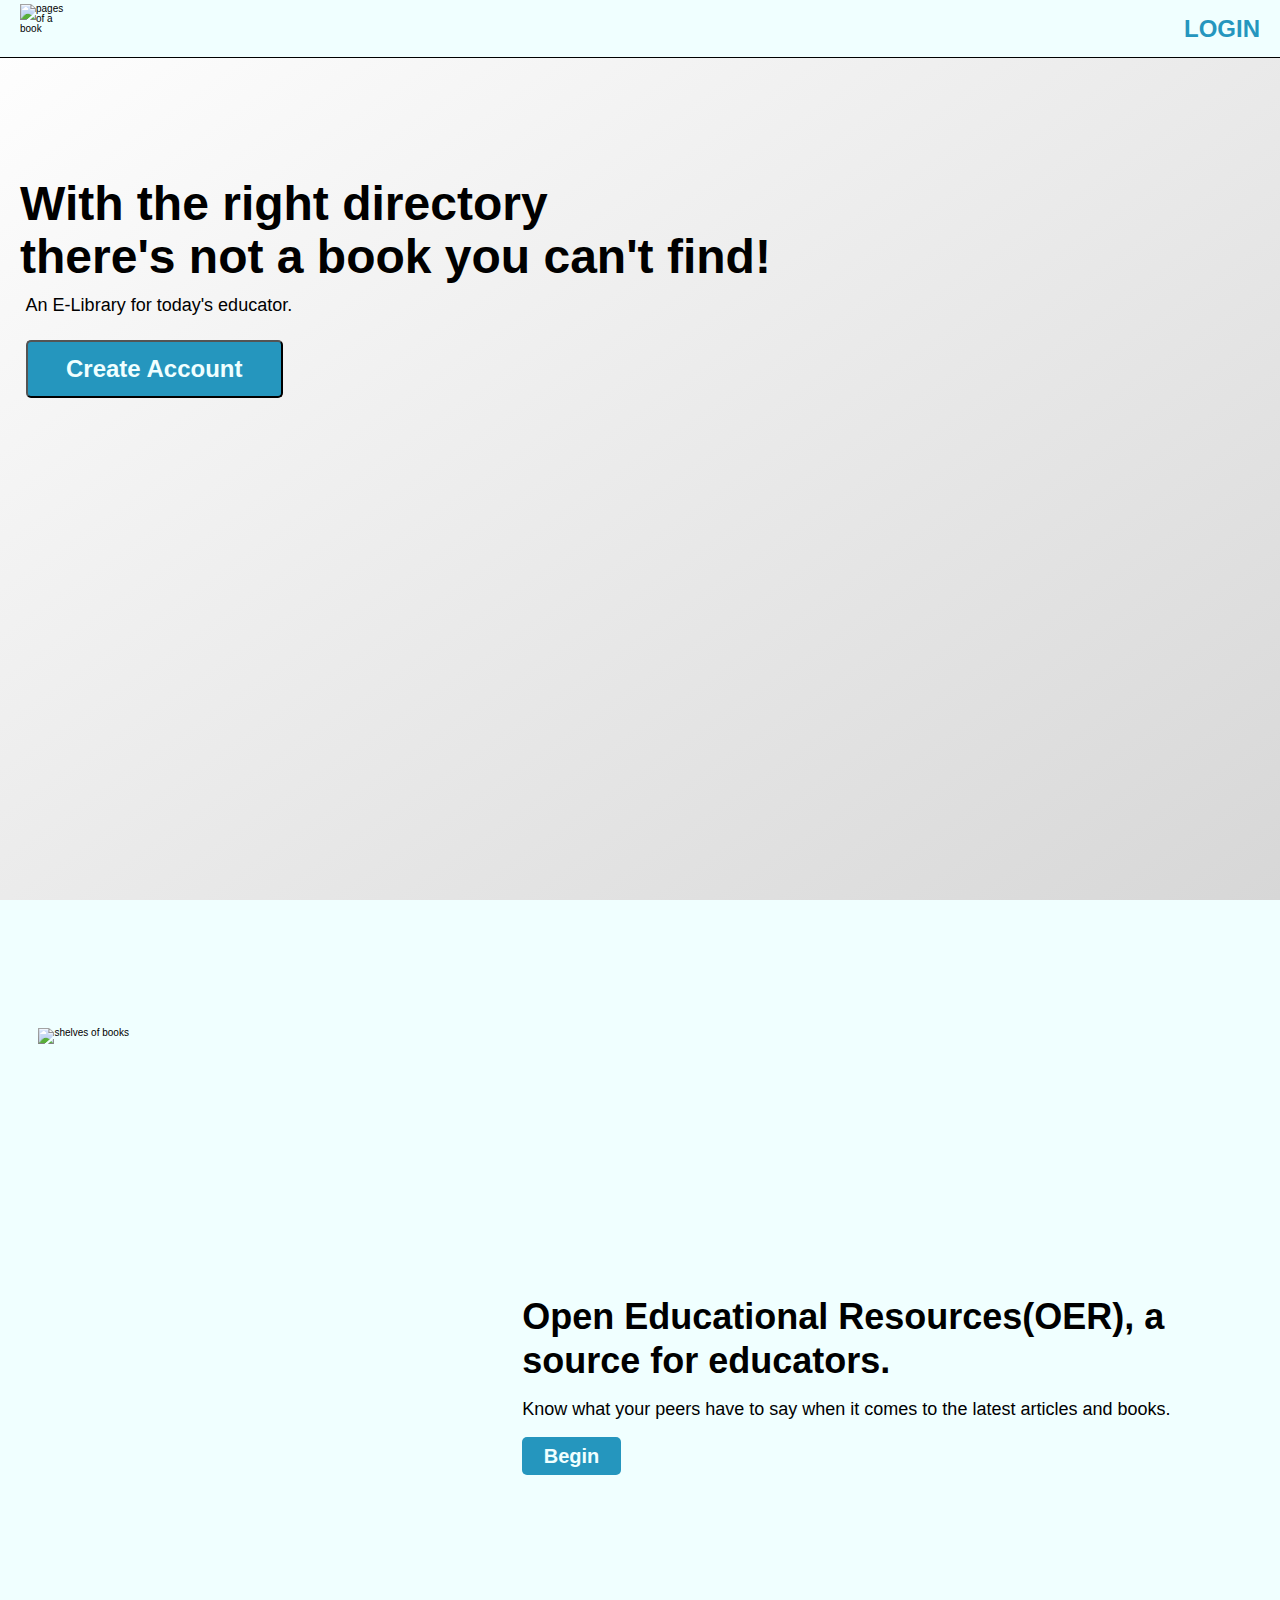
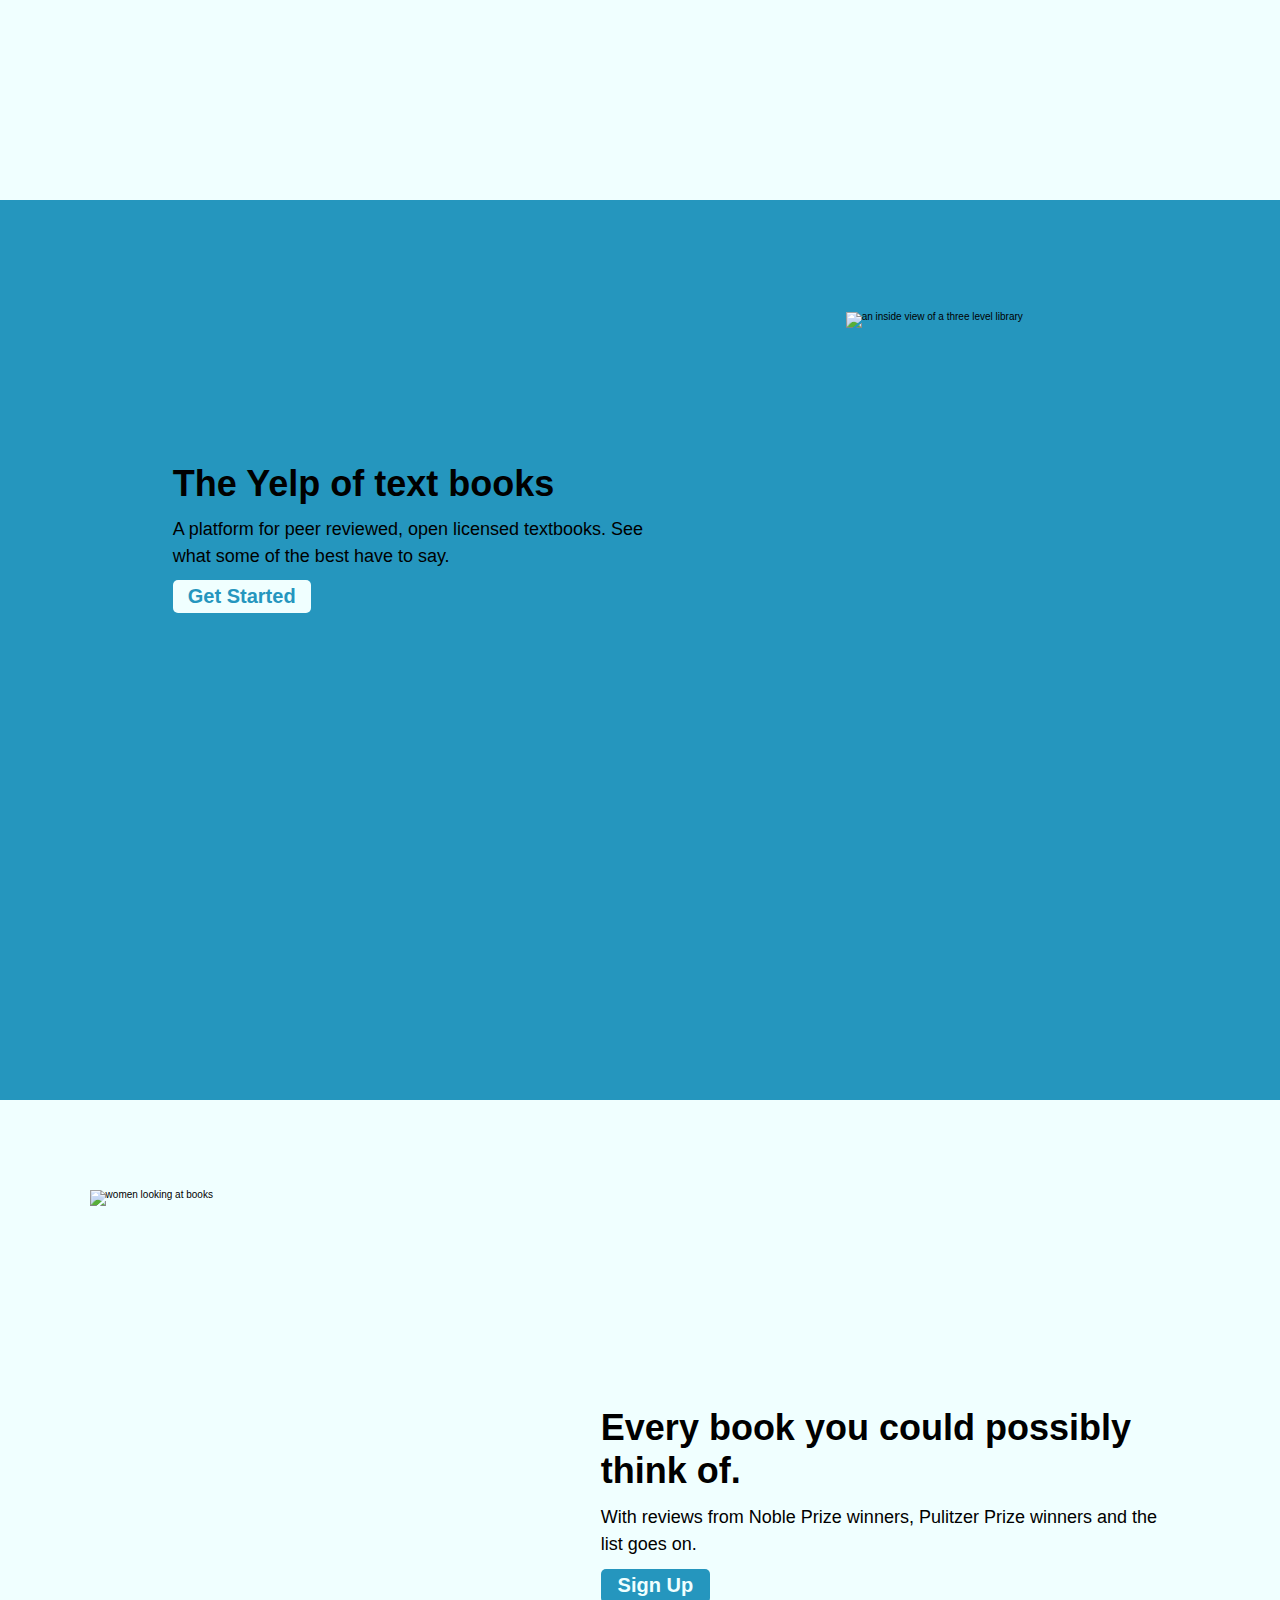
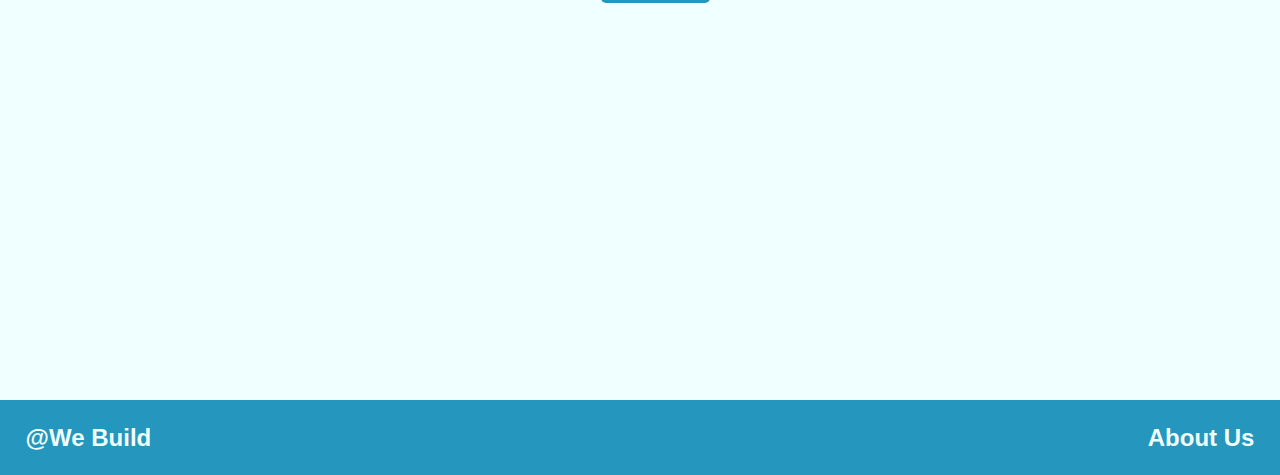
==== commit 1e1d59a7: "had to replace a tags" ====
--- a/index.html
+++ b/index.html
@@ -21,7 +21,7 @@
             src="/images/Black logo - no background.png"
             alt="pages of a book"
           />
-          <a href="https://determined-leakey-71b016.netlify.com/">Login</a>
+          <a href="503.html">Login</a>
         </nav>
         <div class="mobile-view">
           <h1>
@@ -43,11 +43,11 @@
           <div>
             <h2>Open Educational Resources(OER), a source for educators.</h2>
             <p>
-              Know what your peers have to say when it comes to the latest texts
-              and books.
+              Know what your peers have to say when it comes to the latest
+              articles and books.
             </p>
             <button class="ctaBtn2">
-              <a href="https://determined-leakey-71b016.netlify.com/">Begin</a>
+              <a href="503.html">Begin</a>
             </button>
           </div>
         </div>
@@ -62,9 +62,7 @@
               some of the best have to say.
             </p>
             <button class="ctaBtn2 btn-mid">
-              <a href="https://determined-leakey-71b016.netlify.com/"
-                >Get Started</a
-              >
+              <a href="503.html">Get Started</a>
             </button>
           </div>
           <img
@@ -89,9 +87,7 @@
               the list goes on.
             </p>
             <button class="ctaBtn2 btn-bot">
-              <a href="https://determined-leakey-71b016.netlify.com/"
-                >Sign Up Now</a
-              >
+              <a href="503.html">Sign Up</a>
             </button>
           </div>
         </div>
